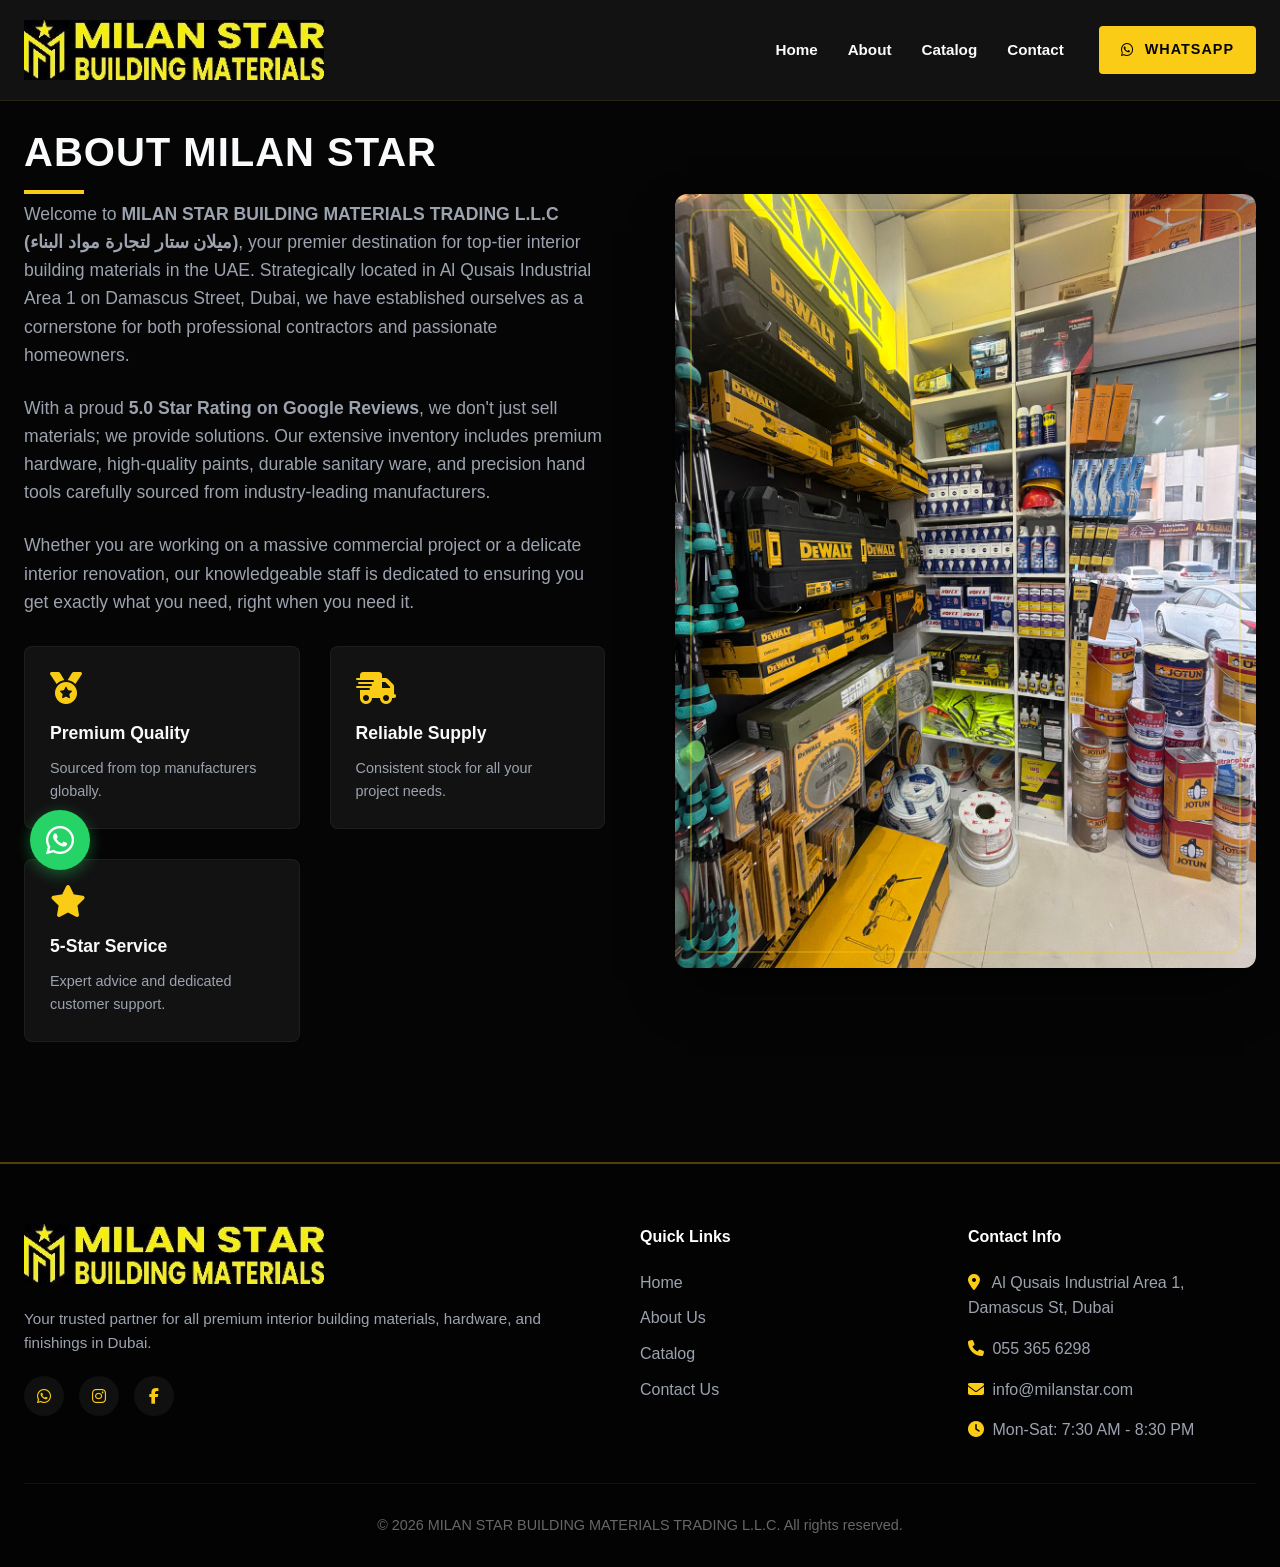
==== about.html @ 43fb3b3d "Initial commit" ====
<!DOCTYPE html>
<html lang="en" class="scroll-smooth">
<head>
    <meta charset="UTF-8">
    <meta name="viewport" content="width=device-width, initial-scale=1.0">
    <!-- Security & Social Tags -->
    <meta http-equiv="Content-Security-Policy" content="default-src 'self'; frame-src https://www.google.com; img-src 'self' data: https://upload.wikimedia.org https://lh3.googleusercontent.com https://images.unsplash.com; style-src 'self' 'unsafe-inline' https://fonts.googleapis.com https://cdnjs.cloudflare.com https://unpkg.com; font-src 'self' https://fonts.gstatic.com https://cdnjs.cloudflare.com; script-src 'self' 'unsafe-inline' https://unpkg.com;">
    <meta property="og:title" content="MILAN STAR BUILDING MATERIALS TRADING L.L.C">
    <meta property="og:description" content="Premium interior building materials, hardware, and finishings in Al Qusais Dubai. 5.0-star rating.">
    <meta property="og:image" content="https://www.milanstarbuilding.com/logo.png">
    <meta property="og:url" content="https://www.milanstarbuilding.com/">
    <meta property="og:type" content="website">

    <!-- SEO Meta Tags -->
    <title>About Us | MILAN STAR BUILDING MATERIALS TRADING L.L.C Dubai</title>
    <meta name="description" content="Learn about Milan Star Building Materials Trading L.L.C in Al Qusais, Dubai. Premier supplier of hardware, sanitary ware, paints, and tools with 5.0 Google rating.">
    <meta name="keywords"
        content="interior building materials, hardware, finishings, Al Qusais Dubai, MILAN STAR, ميلان ستار لتجارة مواد البناء">

    <!-- Google Fonts -->
    <link rel="preconnect" href="https://fonts.googleapis.com">
    <link rel="preconnect" href="https://fonts.gstatic.com" crossorigin>
    <link
        href="https://fonts.googleapis.com/css2?family=Inter:wght@300;400;500;600&family=Montserrat:wght@500;600;700;800;900&display=swap"
        rel="stylesheet">

    <!-- FontAwesome -->
    <link rel="stylesheet" href="https://cdnjs.cloudflare.com/ajax/libs/font-awesome/6.4.0/css/all.min.css">

    <!-- AOS Animation CSS -->
    <link href="https://unpkg.com/aos@2.3.1/dist/aos.css" rel="stylesheet">

    <!-- Schema.org LocalBusiness JSON-LD -->
    <script type="application/ld+json">
    {
      "@context": "https://schema.org",
      "@type": "LocalBusiness",
      "name": "MILAN STAR BUILDING MATERIALS TRADING L.L.C",
      "alternateName": "ميلان ستار لتجارة مواد البناء",
      "image": "https://images.unsplash.com/photo-1503387762-592deb58ef4e?auto=format&fit=crop&q=80&w=1920",
      "description": "Premium interior building materials, hardware, and finishings in Al Qusais Dubai.",
      "address": {
        "@type": "PostalAddress",
        "streetAddress": "Damascus Street, Al Qusais Industrial Area 1",
        "addressLocality": "Dubai",
        "addressCountry": "AE"
      },
      "telephone": "045727391",
      "aggregateRating": {
        "@type": "AggregateRating",
        "ratingValue": "5.0",
        "bestRating": "5",
        "worstRating": "1",
        "reviewCount": "150"
      },
      "openingHoursSpecification": [
        {
          "@type": "OpeningHoursSpecification",
          "dayOfWeek": ["Monday", "Tuesday", "Wednesday", "Thursday", "Saturday"],
          "opens": "07:30",
          "closes": "20:30"
        },
        {
          "@type": "OpeningHoursSpecification",
          "dayOfWeek": "Friday",
          "opens": "07:30",
          "closes": "20:30"
        }
      ]
    }
    </script>

    <link rel="stylesheet" href="style.css">
</head>
<body>

    <!-- Preloader -->
    <div id="preloader">
        <div class="loader"></div>
    </div>

    <header id="header">
        <div class="container nav-container">
            <a href="index.html" class="logo">
                <img src="logo.png" loading="eager" width="220" height="70" style="object-fit: contain;" alt="MILAN STAR BUILDING MATERIALS TRADING L.L.C" class="site-logo" onerror="this.onerror=null; this.outerHTML='<div class=\'logo-en\'>MILAN STAR <span>BUILDING MATERIALS TRADING L.L.C</span></div><div class=\'logo-ar\'>ميلان ستار لتجارة مواد البناء ش.ذ.م.م</div>';">
            </a>

            <button class="mobile-toggle" aria-label="Toggle Navigation">
                <i class="fa-solid fa-bars"></i>
            </button>

            <div class="nav-menu">
                <ul class="nav-links">
                    <li><a href="index.html">Home</a></li>
                    <li><a href="about.html">About</a></li>
                    <li><a href="catalog.html">Catalog</a></li>
                    <li><a href="contact.html">Contact</a></li>
                </ul>
                <a href="https://wa.me/971553656298" class="btn btn-primary nav-cta" target="_blank" rel="noopener noreferrer">
                    <i class="fa-brands fa-whatsapp"></i> WhatsApp
                </a>
            </div>
        </div>
    </header>
    <main>
        <section id="about">
            <div class="container">
                <div class="about-grid">
                    <div class="about-text" data-aos="fade-right" data-aos-duration="1000">
                        <h2 class="section-title">About <span>Milan Star</span></h2>
                        <p>Welcome to <strong>MILAN STAR BUILDING MATERIALS TRADING L.L.C (ميلان ستار لتجارة مواد البناء)</strong>, your premier destination for top-tier interior building materials in the UAE. Strategically located in Al Qusais Industrial Area 1 on Damascus Street, Dubai, we have established ourselves as a cornerstone for both professional contractors and passionate homeowners.</p>
                        <p>With a proud <strong>5.0 Star Rating on Google Reviews</strong>, we don't just sell materials; we provide solutions. Our extensive inventory includes premium hardware, high-quality paints, durable sanitary ware, and precision hand tools carefully sourced from industry-leading manufacturers.</p>
                        <p>Whether you are working on a massive commercial project or a delicate interior renovation, our knowledgeable staff is dedicated to ensuring you get exactly what you need, right when you need it.</p>

                        <div class="features-grid" style="margin-top: 30px;">
                            <div class="feature-card" data-aos="fade-up" data-aos-delay="100">
                                <i class="fa-solid fa-medal feature-icon"></i>
                                <h4>Premium Quality</h4>
                                <p>Sourced from top manufacturers globally.</p>
                            </div>
                            <div class="feature-card" data-aos="fade-up" data-aos-delay="200">
                                <i class="fa-solid fa-truck-fast feature-icon"></i>
                                <h4>Reliable Supply</h4>
                                <p>Consistent stock for all your project needs.</p>
                            </div>
                            <div class="feature-card" data-aos="fade-up" data-aos-delay="300">
                                <i class="fa-solid fa-star feature-icon"></i>
                                <h4>5-Star Service</h4>
                                <p>Expert advice and dedicated customer support.</p>
                            </div>
                        </div>
                    </div>
                    <div class="about-image" data-aos="fade-left" data-aos-duration="1000">
                        <div class="about-image-wrapper">
                            <!-- Real Store Photo from Google Maps -->
                            <img src="images/catalog/store_1.jpg"
                                alt="Milan Star Building Materials Storefront">
                        </div>
                    </div>
                </div>
            </div>
        </section>
    </main>
    <!-- Footer -->
    <footer>
        <div class="container">
            <div class="footer-top">
                <div class="footer-brand">
                    <a href="index.html">
                        <img src="logo.png" loading="eager" width="220" height="70" style="object-fit: contain;" alt="MILAN STAR BUILDING MATERIALS TRADING L.L.C" class="site-logo footer-site-logo" onerror="this.onerror=null; this.outerHTML='<div class=\'footer-logo\'>MILAN STAR <span>BUILDING MATERIALS TRADING L.L.C</span></div>';">
                    </a>
                    <p style="margin-top: 15px; color: var(--text-muted); font-size: 0.95rem;">Your trusted partner for all premium interior building materials, hardware, and finishings in Dubai.</p>
                    <div class="social-links" style="display: flex; gap: 15px; margin-top: 20px;">
                        <a href="#" style="width: 40px; height: 40px; border-radius: 50%; background: rgba(255,255,255,0.05); display: flex; align-items: center; justify-content: center; color: var(--primary); transition: all 0.3s;"><i class="fa-brands fa-whatsapp"></i></a>
                        <a href="#" style="width: 40px; height: 40px; border-radius: 50%; background: rgba(255,255,255,0.05); display: flex; align-items: center; justify-content: center; color: var(--primary); transition: all 0.3s;"><i class="fa-brands fa-instagram"></i></a>
                        <a href="#" style="width: 40px; height: 40px; border-radius: 50%; background: rgba(255,255,255,0.05); display: flex; align-items: center; justify-content: center; color: var(--primary); transition: all 0.3s;"><i class="fa-brands fa-facebook-f"></i></a>
                    </div>
                </div>
                <div class="footer-links-col">
                    <h4 style="margin-bottom: 20px; color: white;">Quick Links</h4>
                    <div style="display: flex; flex-direction: column; gap: 10px;">
                        <a href="index.html" style="color: var(--text-muted); transition: color 0.3s;">Home</a>
                        <a href="about.html" style="color: var(--text-muted); transition: color 0.3s;">About Us</a>
                        <a href="catalog.html" style="color: var(--text-muted); transition: color 0.3s;">Catalog</a>
                        <a href="contact.html" style="color: var(--text-muted); transition: color 0.3s;">Contact Us</a>
                    </div>
                </div>
                <div class="footer-contact">
                    <h4 style="margin-bottom: 20px; color: white;">Contact Info</h4>
                    <div style="display: flex; flex-direction: column; gap: 15px; color: var(--text-muted);">
                        <p><i class="fa-solid fa-location-dot" style="color: var(--primary); width: 20px;"></i> Al Qusais Industrial Area 1, Damascus St, Dubai</p>
                        <p><i class="fa-solid fa-phone" style="color: var(--primary); width: 20px;"></i> <a href="tel:0553656298">055 365 6298</a></p>
                        <p><i class="fa-solid fa-envelope" style="color: var(--primary); width: 20px;"></i> <a href="mailto:info@milanstar.com">info@milanstar.com</a></p>
                        <p><i class="fa-solid fa-clock" style="color: var(--primary); width: 20px;"></i> Mon-Sat: 7:30 AM - 8:30 PM</p>
                    </div>
                </div>
            </div>
            <div class="footer-bottom">
                &copy; <span id="year"></span> MILAN STAR BUILDING MATERIALS TRADING L.L.C. All rights reserved.
            </div>
        </div>
    </footer>

    <!-- AOS JS -->
    <script src="https://unpkg.com/aos@2.3.1/dist/aos.js"></script>
    <!-- Main JS -->
    <script src="main.js"></script>

    <!-- Floating WhatsApp -->
    <div class="whatsapp-container">
        <div class="wa-tooltip">Chat with us online!</div>
        <a href="https://wa.me/971553656298" class="floating-whatsapp pulse" aria-label="Chat on WhatsApp" target="_blank" rel="noopener noreferrer">
            <i class="fa-brands fa-whatsapp"></i>
        </a>
    </div>

    <!-- Scroll to Top Button -->
    <a href="#" id="scroll-top" class="scroll-top-btn" aria-label="Scroll to top">
        <i class="fa-solid fa-arrow-up"></i>
    </a>

</body>
</html>
---- style.css ----
/* CSS Variables */
:root {
    --primary: #facc15;
    /* Striking Yellow */
    --primary-glow: rgba(250, 204, 21, 0.5);
    --bg-dark: #050505;
    /* Deep Black */
    --bg-card: #121212;
    /* Slightly Lighter Black */
    --text-main: #f9fafb;
    /* Off-White */
    --text-muted: #9ca3af;
    /* Gray */
    --font-heading: 'Montserrat', sans-serif;
    --font-body: 'Inter', sans-serif;
}

/* Reset & Base Styles */
* {
    margin: 0;
    padding: 0;
    box-sizing: border-box;
}

html {
    scroll-behavior: smooth;
}

body {
    background-color: var(--bg-dark);
    color: var(--text-main);
    font-family: var(--font-body);
    line-height: 1.6;
    overflow-x: hidden;
}

h1,
h2,
h3,
h4,
h5,
h6 {
    font-family: var(--font-heading);
    font-weight: 700;
}

a {
    text-decoration: none;
    color: inherit;
}

ul {
    list-style: none;
}

.container {
    max-width: 1280px;
    margin: 0 auto;
    padding: 0 24px;
}

.text-primary {
    color: var(--primary);
}

/* Typography */
.section-title {
    font-size: 2.5rem;
    margin-bottom: 1rem;
    text-transform: uppercase;
    letter-spacing: 1px;
    position: relative;
    display: inline-block;
}

.section-title::after {
    content: '';
    position: absolute;
    left: 0;
    bottom: -10px;
    width: 60px;
    height: 4px;
    background-color: var(--primary);
}

.section-title.text-center {
    display: block;
    text-align: center;
}

.section-title.text-center::after {
    left: 50%;
    transform: translateX(-50%);
}

.section-subtitle {
    color: var(--text-muted);
    font-size: 1.1rem;
    margin-bottom: 3rem;
    max-width: 700px;
}

.text-center .section-subtitle {
    margin-left: auto;
    margin-right: auto;
}

/* Buttons */
.btn {
    display: inline-flex;
    align-items: center;
    justify-content: center;
    gap: 10px;
    padding: 14px 32px;
    font-family: var(--font-heading);
    font-weight: 700;
    font-size: 1rem;
    border-radius: 4px;
    cursor: pointer;
    transition: all 0.3s ease;
    text-transform: uppercase;
    letter-spacing: 1px;
    position: relative;
    overflow: hidden;
    z-index: 1;
}

.btn-primary {
    background-color: var(--primary);
    color: var(--bg-dark);
    border: 2px solid var(--primary);
}

.btn-primary::before {
    content: '';
    position: absolute;
    top: 0;
    left: 0;
    width: 0%;
    height: 100%;
    background-color: var(--bg-dark);
    transition: width 0.3s ease;
    z-index: -1;
}

.btn-primary:hover::before {
    width: 100%;
}

.btn-primary:hover {
    color: var(--primary);
    box-shadow: 0 0 20px var(--primary-glow);
}

/* Header / Navbar */
header {
    position: fixed;
    top: 0;
    left: 0;
    width: 100%;
    background-color: rgba(5, 5, 5, 0.95);
    backdrop-filter: blur(15px);
    z-index: 1000;
    padding: 20px 0;
    border-bottom: 1px solid rgba(250, 204, 21, 0.1);
    transition: all 0.3s ease;
}

header.scrolled {
    padding: 15px 0;
    box-shadow: 0 4px 30px rgba(0, 0, 0, 0.5);
}

.nav-container {
    display: flex;
    justify-content: space-between;
    align-items: center;
}

.logo {
    font-family: var(--font-heading);
    font-size: 1.5rem;
    font-weight: 900;
    color: white;
    letter-spacing: 1.5px;
    display: flex;
    flex-direction: column;
    line-height: 1.1;
}

.logo-en span {
    color: var(--primary);
}

.logo-ar {
    font-size: 0.8rem;
    color: var(--text-muted);
    font-weight: 500;
    margin-top: 2px;
}

.nav-menu {
    display: flex;
    align-items: center;
    gap: 35px;
}

.nav-links {
    display: flex;
    gap: 30px;
}

.nav-links a {
    font-weight: 600;
    font-size: 0.95rem;
    color: var(--text-main);
    position: relative;
    padding: 5px 0;
    transition: color 0.3s ease;
}

.nav-links a:hover {
    color: var(--primary);
}

.nav-links a::after {
    content: '';
    position: absolute;
    bottom: 0;
    left: 0;
    width: 0;
    height: 2px;
    background-color: var(--primary);
    transition: width 0.3s ease;
}

.nav-links a:hover::after {
    width: 100%;
}

.nav-cta {
    padding: 10px 20px;
    font-size: 0.9rem;
}

.mobile-toggle {
    display: none;
    background: none;
    border: none;
    color: white;
    font-size: 1.8rem;
    cursor: pointer;
    transition: color 0.3s;
}

.mobile-toggle:hover {
    color: var(--primary);
}

/* Hero Section */
#hero {
    min-height: 100vh;
    display: flex;
    align-items: center;
    position: relative;
    padding-top: 80px;
    background-image:
        linear-gradient(to right, rgba(5, 5, 5, 0.95) 0%, rgba(5, 5, 5, 0.7) 50%, rgba(5, 5, 5, 0.4) 100%),
        url('https://images.unsplash.com/photo-1503387762-592deb58ef4e?auto=format&fit=crop&q=80&w=1920');
    background-size: cover;
    background-position: center;
    background-attachment: fixed;
}

.hero-overlay-accent {
    position: absolute;
    top: 0;
    left: 0;
    width: 100%;
    height: 100%;
    background: radial-gradient(circle at top right, rgba(250, 204, 21, 0.15), transparent 60%);
    z-index: 0;
}

.hero-content {
    position: relative;
    z-index: 1;
    max-width: 1100px;
    margin: 0 auto;
    text-align: center;
    display: flex;
    flex-direction: column;
    align-items: center;
}

.rating-badge {
    display: inline-flex;
    align-items: center;
    gap: 12px;
    background: rgba(20, 20, 20, 0.6);
    backdrop-filter: blur(8px);
    padding: 8px 20px;
    border-radius: 50px;
    border: 1px solid rgba(250, 204, 21, 0.4);
    margin-bottom: 25px;
    font-size: 0.95rem;
    font-weight: 600;
    box-shadow: 0 4px 15px rgba(0, 0, 0, 0.2);
    animation: float 4s ease-in-out infinite;
}

@keyframes float {
    0% {
        transform: translateY(0px);
    }

    50% {
        transform: translateY(-8px);
    }

    100% {
        transform: translateY(0px);
    }
}

.rating-badge .stars {
    color: var(--primary);
    display: flex;
    gap: 3px;
}

.hero-content h1 {
    font-size: 4.5rem;
    line-height: 1.1;
    margin-bottom: 25px;
    letter-spacing: -1px;
    text-transform: uppercase;
}

.hero-content p {
    font-size: 1.25rem;
    color: var(--text-muted);
    margin: 0 auto 40px auto;
    max-width: 900px;
    font-weight: 400;
}

.hero-buttons {
    display: flex;
    gap: 20px;
}

/* About Section */
#about {
    padding: 120px 0;
    background-color: var(--bg-dark);
    position: relative;
}

.about-grid {
    display: grid;
    grid-template-columns: 1fr 1fr;
    gap: 70px;
    align-items: center;
}

.about-text p {
    color: var(--text-muted);
    font-size: 1.1rem;
    margin-bottom: 25px;
}

.features-grid {
    display: grid;
    grid-template-columns: 1fr 1fr;
    gap: 30px;
    margin-top: 40px;
}

.feature-card {
    background-color: var(--bg-card);
    padding: 25px;
    border-radius: 8px;
    border: 1px solid rgba(255, 255, 255, 0.05);
    transition: all 0.3s ease;
}

.feature-card:hover {
    border-color: rgba(250, 204, 21, 0.3);
    transform: translateY(-5px);
    background-color: rgba(255, 255, 255, 0.02);
}

.feature-icon {
    font-size: 2rem;
    color: var(--primary);
    margin-bottom: 15px;
}

.feature-card h4 {
    font-size: 1.1rem;
    margin-bottom: 10px;
}

.feature-card p {
    font-size: 0.9rem;
    margin-bottom: 0;
}

.about-image-wrapper {
    position: relative;
    border-radius: 12px;
    overflow: hidden;
    box-shadow: 0 25px 50px -12px rgba(0, 0, 0, 0.7);
}

.about-image-wrapper img {
    width: 100%;
    height: auto;
    display: block;
    transition: transform 0.7s ease;
}

.about-image-wrapper:hover img {
    transform: scale(1.05);
}

.about-image-wrapper::after {
    content: '';
    position: absolute;
    inset: 0;
    border: 2px solid rgba(250, 204, 21, 0.3);
    border-radius: 12px;
    pointer-events: none;
    margin: 15px;
}

/* Catalog Section */
#catalog {
    padding: 120px 0;
    background-color: #0a0a0a;
    border-top: 1px solid rgba(255, 255, 255, 0.03);
}

.catalog-grid {
    display: grid;
    grid-template-columns: repeat(auto-fit, minmax(280px, 1fr));
    gap: 30px;
}

.product-card {
    background-color: var(--bg-card);
    border-radius: 10px;
    overflow: hidden;
    border: 1px solid rgba(255, 255, 255, 0.05);
    transition: all 0.4s cubic-bezier(0.175, 0.885, 0.32, 1.275);
    cursor: pointer;
    position: relative;
}

.product-card:hover {
    transform: scale(1.03) translateY(-10px);
    box-shadow: 0 20px 40px rgba(0, 0, 0, 0.8), 0 0 20px var(--primary-glow);
    border-color: var(--primary);
    z-index: 2;
}

.card-img {
    width: 100%;
    height: 260px;
    position: relative;
    overflow: hidden;
}

.card-img img {
    width: 100%;
    height: 100%;
    object-fit: cover;
    transition: transform 0.6s ease;
}

.product-card:hover .card-img img {
    transform: scale(1.15);
}

.card-overlay {
    position: absolute;
    inset: 0;
    background: linear-gradient(to top, rgba(18, 18, 18, 1) 0%, rgba(18, 18, 18, 0.2) 100%);
    opacity: 0.8;
    transition: opacity 0.3s;
}

.product-card:hover .card-overlay {
    opacity: 0.4;
}

.card-content {
    padding: 25px;
    position: relative;
    background: var(--bg-card);
}

.card-content::before {
    content: '';
    position: absolute;
    top: 0;
    left: 25px;
    width: 40px;
    height: 3px;
    background-color: var(--primary);
    transition: width 0.3s ease;
}

.product-card:hover .card-content::before {
    width: 100px;
}

.card-content h3 {
    font-size: 1.4rem;
    margin-bottom: 10px;
    color: white;
    padding-top: 10px;
}

.card-content p {
    color: var(--text-muted);
    font-size: 0.95rem;
}

/* Contact Section */
#contact {
    padding: 120px 0;
    background-color: var(--bg-dark);
    border-top: 1px solid rgba(255, 255, 255, 0.03);
}

.contact-container {
    display: grid;
    grid-template-columns: 1fr 1.2fr;
    gap: 60px;
    background-color: var(--bg-card);
    border-radius: 12px;
    overflow: hidden;
    border: 1px solid rgba(255, 255, 255, 0.05);
    box-shadow: 0 20px 50px rgba(0, 0, 0, 0.5);
}

.contact-info-panel {
    padding: 50px;
}

.contact-item {
    display: flex;
    align-items: flex-start;
    gap: 20px;
    margin-bottom: 35px;
}

.icon-box {
    width: 50px;
    height: 50px;
    background-color: rgba(250, 204, 21, 0.1);
    color: var(--primary);
    border-radius: 10px;
    display: flex;
    align-items: center;
    justify-content: center;
    font-size: 1.3rem;
    flex-shrink: 0;
    transition: all 0.3s ease;
}

.contact-item:hover .icon-box {
    background-color: var(--primary);
    color: var(--bg-dark);
}

.info-text h4 {
    font-size: 1.2rem;
    color: white;
    margin-bottom: 5px;
}

.info-text p,
.info-text a {
    color: var(--text-muted);
    font-size: 1rem;
    transition: color 0.3s;
}

.info-text a:hover {
    color: var(--primary);
}

.hours-box {
    margin-top: 40px;
    padding-top: 30px;
    border-top: 1px solid rgba(255, 255, 255, 0.1);
}

.hours-box h4 {
    font-size: 1.2rem;
    margin-bottom: 20px;
    color: white;
    display: flex;
    align-items: center;
    gap: 10px;
}

.hours-box h4 i {
    color: var(--primary);
}

.hour-row {
    display: flex;
    justify-content: space-between;
    margin-bottom: 12px;
    color: var(--text-muted);
    font-size: 0.95rem;
}

.hour-row.closed {
    color: #ef4444;
    /* Red for closed */
    font-weight: 500;
}

.map-panel {
    position: relative;
    min-height: 400px;
}

.map-panel iframe {
    position: absolute;
    top: 0;
    left: 0;
    width: 100%;
    height: 100%;
    border: 0;
    filter: grayscale(80%) contrast(1.2) opacity(0.8);
    transition: filter 0.3s ease;
}

.map-panel iframe:hover {
    filter: grayscale(20%) contrast(1) opacity(1);
}

/* Footer */
footer {
    background-color: #030303;
    padding: 60px 0 30px;
    border-top: 2px solid rgba(250, 204, 21, 0.3);
}

.footer-flex {
    display: flex;
    justify-content: space-between;
    align-items: center;
    margin-bottom: 40px;
    flex-wrap: wrap;
    gap: 30px;
}

.footer-logo {
    font-family: var(--font-heading);
    font-size: 1.5rem;
    font-weight: 900;
}

.footer-logo span {
    color: var(--primary);
}

.footer-links {
    display: flex;
    gap: 25px;
}

.footer-links a {
    color: var(--text-muted);
    font-weight: 500;
    transition: color 0.3s;
}

.footer-links a:hover {
    color: var(--primary);
}

.footer-bottom {
    text-align: center;
    padding-top: 30px;
    border-top: 1px solid rgba(255, 255, 255, 0.05);
    color: rgba(255, 255, 255, 0.4);
    font-size: 0.9rem;
}

/* Responsive Design */
@media (max-width: 1024px) {
    .hero-content h1 {
        font-size: 3.5rem;
    }

    .contact-container {
        grid-template-columns: 1fr;
    }

    .map-panel {
        min-height: 400px;
    }
}

@media (max-width: 768px) {
    .nav-menu {
        position: fixed;
        top: 80px;
        left: 0;
        width: 100%;
        background-color: rgba(10, 10, 10, 0.98);
        backdrop-filter: blur(20px);
        flex-direction: column;
        padding: 30px 20px;
        gap: 25px;
        border-bottom: 1px solid rgba(250, 204, 21, 0.2);
        transform: translateY(-150%);
        opacity: 0;
        transition: all 0.4s cubic-bezier(0.68, -0.55, 0.265, 1.55);
        z-index: 999;
    }

    .nav-menu.active {
        transform: translateY(0);
        opacity: 1;
        box-shadow: 0 20px 40px rgba(0, 0, 0, 0.8);
    }

    .nav-links {
        flex-direction: column;
        align-items: center;
        gap: 20px;
        width: 100%;
    }

    .nav-cta {
        width: 100%;
        max-width: 300px;
        text-align: center;
    }

    .mobile-toggle {
        display: block;
    }

    .hero-content h1 {
        font-size: 2.8rem;
    }

    .about-grid {
        grid-template-columns: 1fr;
        gap: 50px;
    }

    .features-grid {
        grid-template-columns: 1fr;
    }

    .footer-flex {
        flex-direction: column;
        text-align: center;
    }
}

/* New Footer Grid and Styles */
.footer-top {
    display: grid;
    grid-template-columns: 2fr 1fr 1fr;
    gap: 40px;
    margin-bottom: 40px;
}

@media (max-width: 768px) {
    .footer-top {
        grid-template-columns: 1fr;
    }
}

.site-logo {
    max-height: 60px;
    width: auto;
}

.social-links a:hover {
    background: var(--primary) !important;
    color: var(--bg-dark) !important;
    transform: translateY(-3px);
}

.footer-links-col a:hover {
    color: var(--primary) !important;
}

.footer-contact a:hover {
    color: var(--primary) !important;
}

/* =========================================
   WORLD-CLASS PREMIUM FEATURES
   ========================================= */

/* 1. Custom Scrollbar */
::-webkit-scrollbar {
    width: 10px;
}

::-webkit-scrollbar-track {
    background: var(--bg-dark);
}

::-webkit-scrollbar-thumb {
    background: var(--primary);
    border-radius: 5px;
}

::-webkit-scrollbar-thumb:hover {
    background: #e6b800;
}

/* 2. Preloader */
#preloader {
    position: fixed;
    top: 0;
    left: 0;
    width: 100%;
    height: 100%;
    background-color: var(--bg-dark);
    z-index: 9999;
    display: flex;
    justify-content: center;
    align-items: center;
    transition: opacity 0.5s ease, visibility 0.5s ease;
}

.loader {
    border: 4px solid rgba(255, 255, 255, 0.1);
    border-top: 4px solid var(--primary);
    border-radius: 50%;
    width: 50px;
    height: 50px;
    animation: spin 1s linear infinite;
}

@keyframes spin {
    0% {
        transform: rotate(0deg);
    }

    100% {
        transform: rotate(360deg);
    }
}

/* 3. Glassmorphism Header */
header {
    position: fixed;
    width: 100%;
    top: 0;
    z-index: 1000;
    background: rgba(18, 18, 18, 1);
    transition: all 0.4s cubic-bezier(0.4, 0, 0.2, 1);
}

header.scrolled {
    background: rgba(18, 18, 18, 0.7);
    backdrop-filter: blur(12px);
    -webkit-backdrop-filter: blur(12px);
    box-shadow: 0 4px 30px rgba(0, 0, 0, 0.5);
    padding: 10px 0;
    border-bottom: 1px solid rgba(255, 255, 255, 0.05);
}

/* 4. Floating WhatsApp Widget */
.floating-whatsapp {
    position: fixed;
    bottom: 30px;
    left: 30px;
    background-color: #25D366;
    color: white;
    width: 60px;
    height: 60px;
    border-radius: 50%;
    display: flex;
    justify-content: center;
    align-items: center;
    font-size: 32px;
    box-shadow: 0 4px 15px rgba(37, 211, 102, 0.4);
    z-index: 998;
    transition: all 0.3s ease;
    animation: pulse-whatsapp 2s infinite;
}

.floating-whatsapp:hover {
    transform: scale(1.1) translateY(-5px);
    color: white;
}

@keyframes pulse-whatsapp {
    0% {
        box-shadow: 0 0 0 0 rgba(37, 211, 102, 0.7);
    }

    70% {
        box-shadow: 0 0 0 15px rgba(37, 211, 102, 0);
    }

    100% {
        box-shadow: 0 0 0 0 rgba(37, 211, 102, 0);
    }
}

/* 5. Scroll-to-Top Button */
.scroll-top-btn {
    position: fixed;
    bottom: 30px;
    right: 30px;
    background-color: var(--primary);
    color: var(--bg-dark);
    width: 50px;
    height: 50px;
    border-radius: 50%;
    display: flex;
    justify-content: center;
    align-items: center;
    font-size: 20px;
    box-shadow: 0 4px 15px rgba(250, 204, 21, 0.3);
    z-index: 998;
    opacity: 0;
    visibility: hidden;
    transform: translateY(20px);
    transition: all 0.3s cubic-bezier(0.4, 0, 0.2, 1);
    cursor: pointer;
}

.scroll-top-btn.visible {
    opacity: 1;
    visibility: visible;
    transform: translateY(0);
}

.scroll-top-btn:hover {
    background-color: #fff;
    transform: translateY(-5px);
}

/* 6. Trusted Brands Marquee */
.trusted-brands {
    padding: 60px 0;
    background: var(--bg-light);
    border-top: 1px solid rgba(255, 255, 255, 0.05);
    border-bottom: 1px solid rgba(255, 255, 255, 0.05);
    overflow: hidden;
}

.marquee-container {
    width: 100%;
    overflow: hidden;
    white-space: nowrap;
    position: relative;
    display: flex;
}

.marquee-container::before,
.marquee-container::after {
    content: '';
    position: absolute;
    top: 0;
    width: 150px;
    height: 100%;
    z-index: 2;
}

.marquee-container::before {
    left: 0;
    background: linear-gradient(to right, var(--bg-light) 0%, transparent 100%);
}

.marquee-container::after {
    right: 0;
    background: linear-gradient(to left, var(--bg-light) 0%, transparent 100%);
}

.marquee-content {
    display: flex;
    gap: 60px;
    padding-left: 60px;
    animation: scroll-marquee 30s linear infinite;
    align-items: center;
}

.marquee-content:hover {
    animation-play-state: paused;
}

.marquee-content img {
    height: 40px;
    opacity: 0.5;
    filter: grayscale(100%);
    transition: all 0.3s ease;
}

.marquee-content img:hover {
    opacity: 1;
    filter: grayscale(0%);
}

@keyframes scroll-marquee {
    0% {
        transform: translateX(0);
    }

    100% {
        transform: translateX(-50%);
    }
}

/* Ensure smooth transitions globally */
a,
button {
    transition: all 0.3s ease;
}


/* Reviews Section */
.review-card:hover {
    transform: translateY(-10px);
    box-shadow: 0 10px 30px rgba(0, 0, 0, 0.5);
}

/* Reviews Marquee */
.reviews-marquee-container {
    width: 100%;
    overflow: hidden;
    position: relative;
    display: flex;
    padding: 20px 0;
}

.reviews-marquee-container::before,
.reviews-marquee-container::after {
    content: '';
    position: absolute;
    top: 0;
    width: 200px;
    height: 100%;
    z-index: 2;
}

.reviews-marquee-container::before {
    left: 0;
    background: linear-gradient(to right, var(--bg-dark) 0%, transparent 100%);
}

.reviews-marquee-container::after {
    right: 0;
    background: linear-gradient(to left, var(--bg-dark) 0%, transparent 100%);
}

.reviews-marquee-content {
    display: flex;
    gap: 30px;
    padding-left: 30px;
    animation: scroll-marquee-reviews 40s linear infinite;
}

.reviews-marquee-content:hover {
    animation-play-state: paused;
}

.reviews-marquee-content .review-card {
    flex: 0 0 400px;
    /* fixed width for cards in marquee */
    white-space: normal;
}

@keyframes scroll-marquee-reviews {
    0% {
        transform: translateX(0);
    }

    100% {
        transform: translateX(-50%);
    }
}


/* 7. Catalog Gallery (Masonry style grid) & Lightbox */
.gallery-grid {
    display: grid;
    grid-template-columns: repeat(auto-fill, minmax(250px, 1fr));
    gap: 15px;
    padding: 20px 0;
}

.gallery-item {
    position: relative;
    border-radius: 10px;
    overflow: hidden;
    cursor: pointer;
    box-shadow: 0 5px 15px rgba(0, 0, 0, 0.3);
}

.gallery-img {
    width: 100%;
    height: 100%;
    object-fit: cover;
    display: block;
    transition: transform 0.5s ease;
}

.gallery-overlay {
    position: absolute;
    top: 0;
    left: 0;
    width: 100%;
    height: 100%;
    background: rgba(var(--primary-rgb, 245, 194, 27), 0.8);
    display: flex;
    align-items: center;
    justify-content: center;
    opacity: 0;
    transition: opacity 0.3s ease;
}

.gallery-overlay i {
    color: var(--bg-dark);
    font-size: 2rem;
    transform: scale(0.5);
    transition: transform 0.3s ease;
}

.gallery-item:hover .gallery-img {
    transform: scale(1.1);
}

.gallery-item:hover .gallery-overlay {
    opacity: 1;
}

.gallery-item:hover .gallery-overlay i {
    transform: scale(1);
}

/* Lightbox Modal */
.lightbox {
    display: none;
    position: fixed;
    z-index: 9999;
    padding-top: 50px;
    left: 0;
    top: 0;
    width: 100%;
    height: 100%;
    overflow: auto;
    background-color: rgba(0, 0, 0, 0.9);
    backdrop-filter: blur(5px);
}

.lightbox-content {
    margin: auto;
    display: block;
    max-width: 90%;
    max-height: 80vh;
    border-radius: 5px;
    box-shadow: 0 0 30px rgba(0, 0, 0, 0.8);
    animation: zoom 0.3s ease;
}

@keyframes zoom {
    from {
        transform: scale(0.8);
        opacity: 0;
    }

    to {
        transform: scale(1);
        opacity: 1;
    }
}

.lightbox-close {
    position: absolute;
    top: 30px;
    right: 40px;
    color: #f1f1f1;
    font-size: 40px;
    font-weight: bold;
    transition: 0.3s;
    cursor: pointer;
}

.lightbox-close:hover,
.lightbox-close:focus {
    color: var(--primary);
    text-decoration: none;
    cursor: pointer;
}

/* Quick Contact Badges */
.quick-contact-container {
    display: flex;
    gap: 15px;
    align-items: center;
}

.quick-contact-pill {
    display: flex;
    align-items: center;
    background: rgba(255, 255, 255, 0.05);
    backdrop-filter: blur(10px);
    -webkit-backdrop-filter: blur(10px);
    border: 1px solid rgba(245, 194, 27, 0.2);
    border-radius: 50px;
    padding: 8px 16px;
    text-decoration: none;
    transition: all 0.3s ease;
}

.quick-contact-pill:hover {
    transform: scale(1.05);
    border-color: var(--primary);
    box-shadow: 0 0 15px rgba(245, 194, 27, 0.3);
}

.quick-contact-icon {
    display: flex;
    align-items: center;
    justify-content: center;
    width: 30px;
    height: 30px;
    background: rgba(245, 194, 27, 0.1);
    color: var(--primary);
    border-radius: 50%;
    margin-right: 12px;
    font-size: 0.9rem;
}

.quick-contact-text {
    display: flex;
    flex-direction: column;
}

.quick-contact-label {
    font-size: 0.7rem;
    text-transform: uppercase;
    color: var(--primary);
    font-weight: 700;
    line-height: 1;
    letter-spacing: 1px;
    margin-bottom: 3px;
}

.quick-contact-number {
    font-size: 1rem;
    color: #ffffff;
    font-weight: 800;
    line-height: 1;
}


/* --- Hero Split Layout --- */
.hero-split {
    display: flex;
    flex-direction: column;
    gap: 50px;
    align-items: center;
    justify-content: space-between;
}

@media (min-width: 992px) {
    .hero-split {
        flex-direction: row;
        align-items: center;
    }

    .hero-split .hero-content {
    position: relative;
    z-index: 1;
    max-width: 1100px;
    margin: 0 auto;
    text-align: center;
    display: flex;
    flex-direction: column;
    align-items: center;
}

    .hero-split .hero-contact-badges {
        flex: 0 0 auto;
        display: flex;
        flex-direction: column;
        gap: 20px;
        align-items: flex-end;
    }
}

/* Override default hero-content centering on desktop */
@media (min-width: 992px) {

    .hero-split .hero-content h1,
    .hero-split .hero-content p,
    .hero-split .hero-content .hero-buttons,
    .hero-split .hero-content .rating-badge {
        margin-left: 0;
        margin-right: auto;
        justify-content: flex-start;
        text-align: left;
    }
}

/* --- Contact Badges --- */
.contact-badge {
    display: flex;
    align-items: center;
    background: rgba(0, 0, 0, 0.6);
    border: 1px solid rgba(255, 255, 255, 0.1);
    border-radius: 50px;
    padding: 12px 25px;
    gap: 15px;
    text-decoration: none;
    color: white;
    backdrop-filter: blur(10px);
    transition: all 0.3s cubic-bezier(0.4, 0, 0.2, 1);
    min-width: 250px;
}

.contact-badge:hover {
    transform: scale(1.05) translateX(-10px);
    border-color: var(--primary);
    box-shadow: 0 0 20px rgba(245, 194, 27, 0.3);
}

.contact-badge .badge-icon {
    display: flex;
    align-items: center;
    justify-content: center;
    width: 40px;
    height: 40px;
    background: rgba(255, 255, 255, 0.1);
    border-radius: 50%;
    color: var(--primary);
    font-size: 1.2rem;
    transition: background 0.3s;
}

.contact-badge:hover .badge-icon {
    background: var(--primary);
    color: var(--bg-dark);
}

.contact-badge .badge-info {
    display: flex;
    flex-direction: column;
    text-align: left;
}

.contact-badge .badge-label {
    font-size: 0.75rem;
    color: var(--text-muted);
    font-weight: 600;
    letter-spacing: 1px;
}

.contact-badge .badge-number {
    font-size: 1.1rem;
    font-weight: 700;
    color: white;
}



/* Marquee Image Styles */
.marquee-content img {
    height: 45px;
    width: auto;
    margin: 0 35px;
    filter: grayscale(100%) brightness(0.8);
    opacity: 0.7;
    transition: all 0.3s ease;
}

.marquee-content img:hover {
    filter: grayscale(0%) brightness(1);
    opacity: 1;
    transform: scale(1.08);
}

/* Custom Scrollbar */
::-webkit-scrollbar { width: 10px; }
::-webkit-scrollbar-track { background: var(--bg-dark); }
::-webkit-scrollbar-thumb { background: var(--primary); border-radius: 5px; }
::-webkit-scrollbar-thumb:hover { background: #d4a715; }

/* Text Selection */
::selection { background: var(--primary); color: var(--bg-dark); }

/* Hero Stats Banner */
.hero-stats-banner {
    position: absolute;
    bottom: -60px;
    left: 50%;
    transform: translateX(-50%);
    display: flex;
    justify-content: space-around;
    background: rgba(255, 255, 255, 0.03);
    backdrop-filter: blur(15px);
    -webkit-backdrop-filter: blur(15px);
    border: 1px solid rgba(255, 255, 255, 0.08);
    border-radius: 20px;
    padding: 30px 50px;
    width: 80%;
    max-width: 900px;
    box-shadow: 0 20px 40px rgba(0,0,0,0.5);
    z-index: 10;
}
.stat-item { text-align: center; color: white; }
.stat-num { font-size: 3rem; font-weight: 800; color: var(--primary); }
.stat-text { display: block; font-size: 0.85rem; text-transform: uppercase; letter-spacing: 2px; color: var(--text-muted); margin-top: 5px; font-weight: 600; }
@media(max-width: 768px) {
    .hero-stats-banner { flex-direction: column; gap: 30px; position: relative; bottom: 0; width: 90%; margin-top: 50px; }
}

/* Scroll Indicator */
.scroll-indicator {
    position: absolute;
    bottom: 50px;
    left: 50%;
    transform: translateX(-50%);
    z-index: 5;
    opacity: 0.5;
}
@media(max-width: 768px) { .scroll-indicator { display: none; } }
.mouse {
    width: 25px;
    height: 40px;
    border: 2px solid rgba(255,255,255,0.7);
    border-radius: 15px;
    position: relative;
}
.mouse::before {
    content: '';
    position: absolute;
    top: 8px;
    left: 50%;
    transform: translateX(-50%);
    width: 4px;
    height: 8px;
    background: var(--primary);
    border-radius: 2px;
    animation: scroll 2s infinite;
}
@keyframes scroll {
    0% { transform: translate(-50%, 0); opacity: 1; }
    100% { transform: translate(-50%, 15px); opacity: 0; }
}

/* WhatsApp Tooltip & Pulse */
.whatsapp-container {
    position: fixed;
    bottom: 30px;
    left: 30px;
    z-index: 999;
}
.wa-tooltip {
    position: absolute;
    left: 80px;
    top: 50%;
    transform: translateY(-50%);
    white-space: nowrap;
    background: rgba(255,255,255,0.1);
    backdrop-filter: blur(10px);
    padding: 8px 15px;
    border-radius: 20px;
    color: white;
    font-size: 0.9rem;
    font-weight: 500;
    border: 1px solid rgba(255,255,255,0.2);
    animation: fadeOutTooltip 5s forwards;
    animation-delay: 3s;
}
@keyframes fadeOutTooltip {
    0% { opacity: 1; transform: translateY(-50%) translateX(0); }
    100% { opacity: 0; transform: translateY(-50%) translateX(-10px); visibility: hidden; }
}
.floating-whatsapp {
    position: relative !important;
    bottom: 0 !important; left: 0 !important;
}
.pulse {
    animation: pulse-animation 2s infinite;
}
@keyframes pulse-animation {
    0% { box-shadow: 0 0 0 0 rgba(37, 211, 102, 0.7); }
    70% { box-shadow: 0 0 0 15px rgba(37, 211, 102, 0); }
    100% { box-shadow: 0 0 0 0 rgba(37, 211, 102, 0); }
}

/* Typing Effect */
.cursor {
    display: inline-block;
    background-color: var(--primary);
    margin-left: 0.1rem;
    width: 3px;
    animation: blink 1s infinite;
}
@keyframes blink {
    0% { background-color: transparent; }
    50% { background-color: var(--primary); }
    100% { background-color: transparent; }
}
.typed-text {
    color: var(--primary);
    font-weight: 700;
}
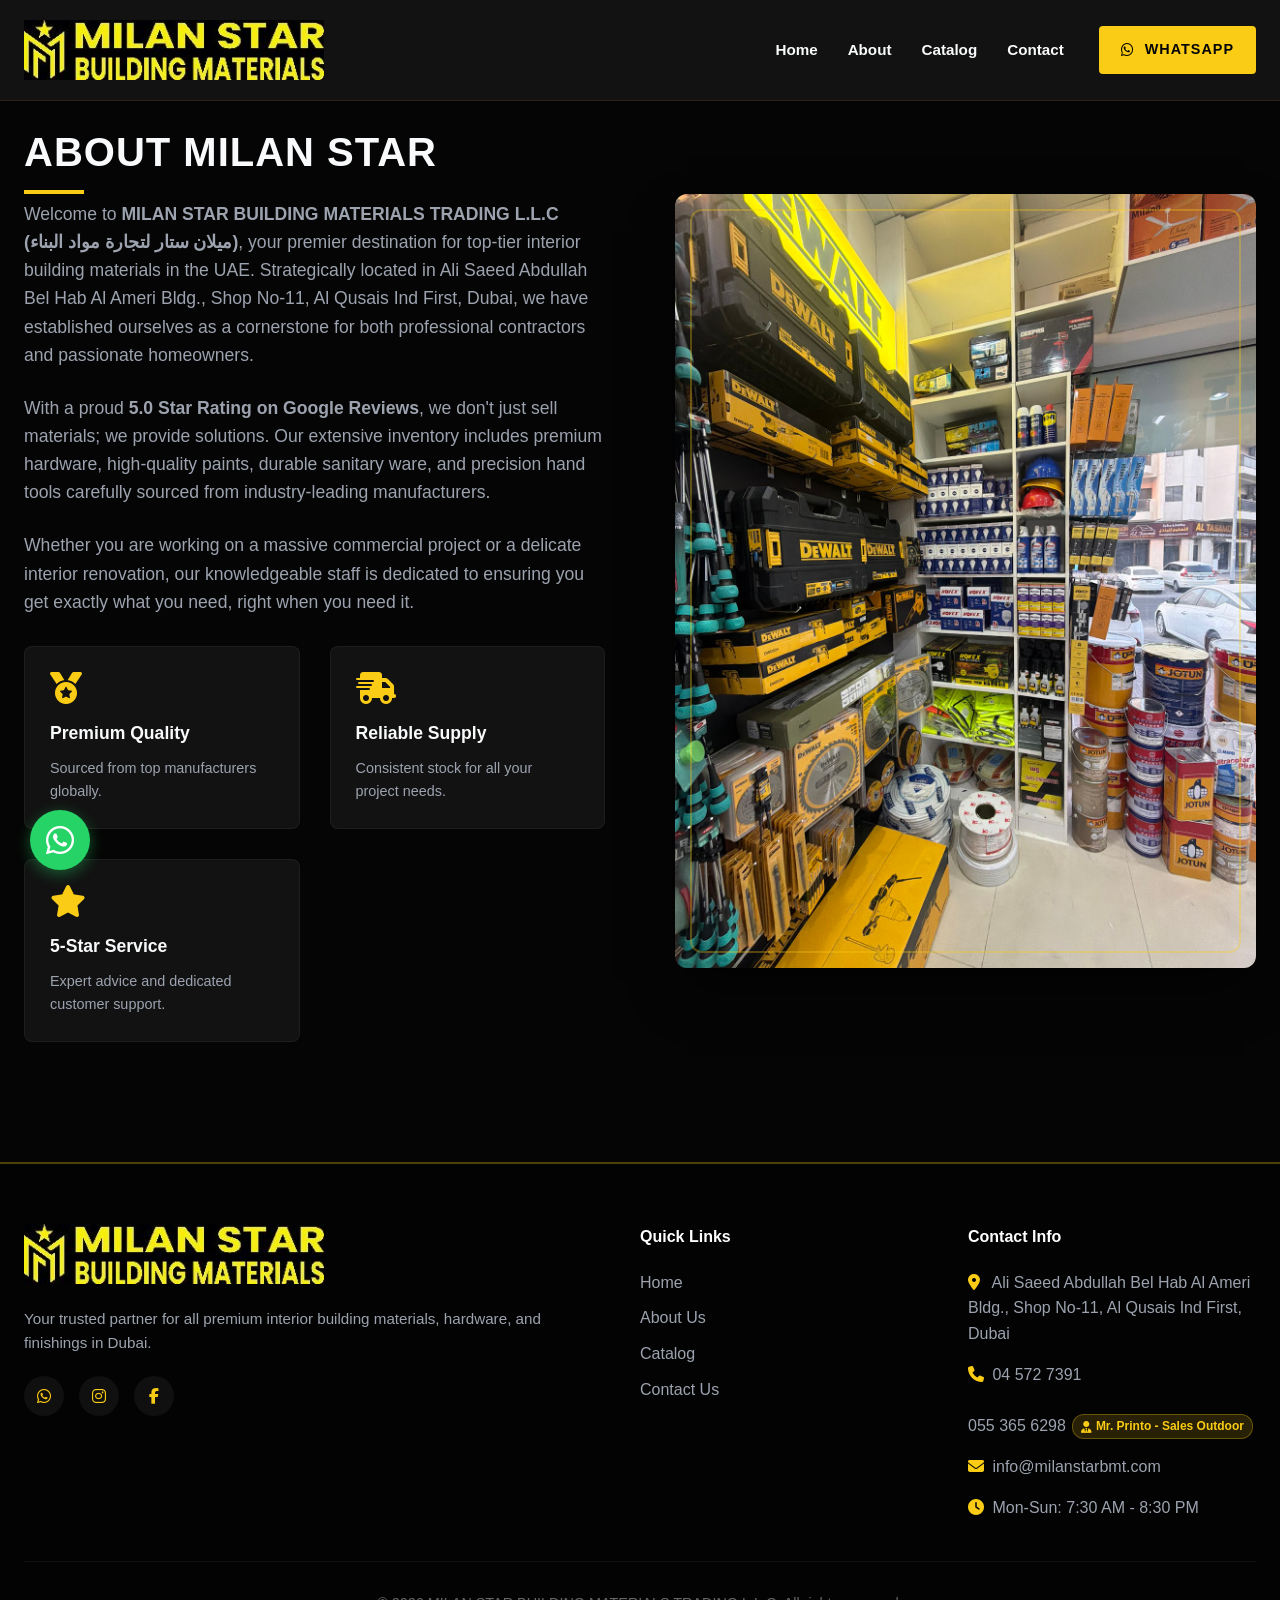
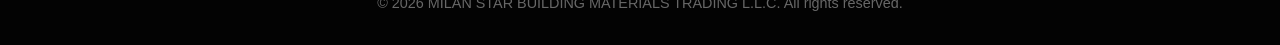
==== commit e16ad28f: "Production release: Milan Star website with SEO, Geo tags, and CNAME" ====
--- a/about.html
+++ b/about.html
@@ -7,8 +7,8 @@
     <meta http-equiv="Content-Security-Policy" content="default-src 'self'; frame-src https://www.google.com; img-src 'self' data: https://upload.wikimedia.org https://lh3.googleusercontent.com https://images.unsplash.com; style-src 'self' 'unsafe-inline' https://fonts.googleapis.com https://cdnjs.cloudflare.com https://unpkg.com; font-src 'self' https://fonts.gstatic.com https://cdnjs.cloudflare.com; script-src 'self' 'unsafe-inline' https://unpkg.com;">
     <meta property="og:title" content="MILAN STAR BUILDING MATERIALS TRADING L.L.C">
     <meta property="og:description" content="Premium interior building materials, hardware, and finishings in Al Qusais Dubai. 5.0-star rating.">
-    <meta property="og:image" content="https://www.milanstarbuilding.com/logo.png">
-    <meta property="og:url" content="https://www.milanstarbuilding.com/">
+    <meta property="og:image" content="https://milanstarbmt.com/logo.png">
+    <meta property="og:url" content="https://milanstarbmt.com/">
     <meta property="og:type" content="website">
 
     <!-- SEO Meta Tags -->
@@ -41,11 +41,15 @@
       "description": "Premium interior building materials, hardware, and finishings in Al Qusais Dubai.",
       "address": {
         "@type": "PostalAddress",
-        "streetAddress": "Damascus Street, Al Qusais Industrial Area 1",
+        "streetAddress": "Ali Saeed Abdullah Bel Hab Al Ameri Bldg., Shop No-11, Al Qusais Ind First",
         "addressLocality": "Dubai",
         "addressCountry": "AE"
       },
       "telephone": "045727391",
+      "url": "https://milanstarbmt.com",
+      "priceRange": "AED",
+      "geo": { "@type": "GeoCoordinates", "latitude": 25.282379, "longitude": 55.384794 },
+
       "aggregateRating": {
         "@type": "AggregateRating",
         "ratingValue": "5.0",
@@ -56,13 +60,7 @@
       "openingHoursSpecification": [
         {
           "@type": "OpeningHoursSpecification",
-          "dayOfWeek": ["Monday", "Tuesday", "Wednesday", "Thursday", "Saturday"],
-          "opens": "07:30",
-          "closes": "20:30"
-        },
-        {
-          "@type": "OpeningHoursSpecification",
-          "dayOfWeek": "Friday",
+          "dayOfWeek": ["Monday", "Tuesday", "Wednesday", "Thursday", "Friday", "Saturday", "Sunday"],
           "opens": "07:30",
           "closes": "20:30"
         }
@@ -71,6 +69,16 @@
     </script>
 
     <link rel="stylesheet" href="style.css">
+    <link rel="canonical" href="https://milanstarbmt.com/about.html">
+    <!-- Security Meta Tags -->
+    <meta http-equiv="X-Content-Type-Options" content="nosniff">
+    <meta http-equiv="X-Frame-Options" content="SAMEORIGIN">
+    <meta name="referrer" content="strict-origin-when-cross-origin">
+    <!-- UAE Geo-targeting Meta Tags -->
+    <meta name="geo.region" content="AE-DU">
+    <meta name="geo.placename" content="Dubai, Al Qusais">
+    <meta name="geo.position" content="25.282379;55.384794">
+    <meta name="ICBM" content="25.282379, 55.384794">
 </head>
 <body>
 
@@ -108,7 +116,7 @@
                 <div class="about-grid">
                     <div class="about-text" data-aos="fade-right" data-aos-duration="1000">
                         <h2 class="section-title">About <span>Milan Star</span></h2>
-                        <p>Welcome to <strong>MILAN STAR BUILDING MATERIALS TRADING L.L.C (ميلان ستار لتجارة مواد البناء)</strong>, your premier destination for top-tier interior building materials in the UAE. Strategically located in Al Qusais Industrial Area 1 on Damascus Street, Dubai, we have established ourselves as a cornerstone for both professional contractors and passionate homeowners.</p>
+                        <p>Welcome to <strong>MILAN STAR BUILDING MATERIALS TRADING L.L.C (ميلان ستار لتجارة مواد البناء)</strong>, your premier destination for top-tier interior building materials in the UAE. Strategically located in Ali Saeed Abdullah Bel Hab Al Ameri Bldg., Shop No-11, Al Qusais Ind First, Dubai, we have established ourselves as a cornerstone for both professional contractors and passionate homeowners.</p>
                         <p>With a proud <strong>5.0 Star Rating on Google Reviews</strong>, we don't just sell materials; we provide solutions. Our extensive inventory includes premium hardware, high-quality paints, durable sanitary ware, and precision hand tools carefully sourced from industry-leading manufacturers.</p>
                         <p>Whether you are working on a massive commercial project or a delicate interior renovation, our knowledgeable staff is dedicated to ensuring you get exactly what you need, right when you need it.</p>
 
@@ -168,10 +176,10 @@
                 <div class="footer-contact">
                     <h4 style="margin-bottom: 20px; color: white;">Contact Info</h4>
                     <div style="display: flex; flex-direction: column; gap: 15px; color: var(--text-muted);">
-                        <p><i class="fa-solid fa-location-dot" style="color: var(--primary); width: 20px;"></i> Al Qusais Industrial Area 1, Damascus St, Dubai</p>
-                        <p><i class="fa-solid fa-phone" style="color: var(--primary); width: 20px;"></i> <a href="tel:0553656298">055 365 6298</a></p>
-                        <p><i class="fa-solid fa-envelope" style="color: var(--primary); width: 20px;"></i> <a href="mailto:info@milanstar.com">info@milanstar.com</a></p>
-                        <p><i class="fa-solid fa-clock" style="color: var(--primary); width: 20px;"></i> Mon-Sat: 7:30 AM - 8:30 PM</p>
+                        <p><i class="fa-solid fa-location-dot" style="color: var(--primary); width: 20px;"></i> Ali Saeed Abdullah Bel Hab Al Ameri Bldg., Shop No-11, Al Qusais Ind First, Dubai</p>
+                        <p><i class="fa-solid fa-phone" style="color: var(--primary); width: 20px;"></i> <a href="tel:045727391">04 572 7391</a><br><i class="fa-solid fa-phone" style="color: transparent; width: 20px;"></i> <span style="white-space: nowrap;"><a href="tel:0553656298">055 365 6298</a><span style="display:inline-flex; align-items:center; gap:4px; background:rgba(250, 204, 21, 0.15); color:var(--primary); padding:2px 8px; border-radius:12px; font-size:0.75em; font-weight:600; margin-left:6px; border:1px solid rgba(250, 204, 21, 0.3);"><i class="fa-solid fa-user-tie"></i> Mr. Printo - Sales Outdoor</span></span></p>
+                        <p><i class="fa-solid fa-envelope" style="color: var(--primary); width: 20px;"></i> <a href="mailto:info@milanstarbmt.com">info@milanstarbmt.com</a></p>
+                        <p><i class="fa-solid fa-clock" style="color: var(--primary); width: 20px;"></i> Mon-Sun: 7:30 AM - 8:30 PM</p>
                     </div>
                 </div>
             </div>
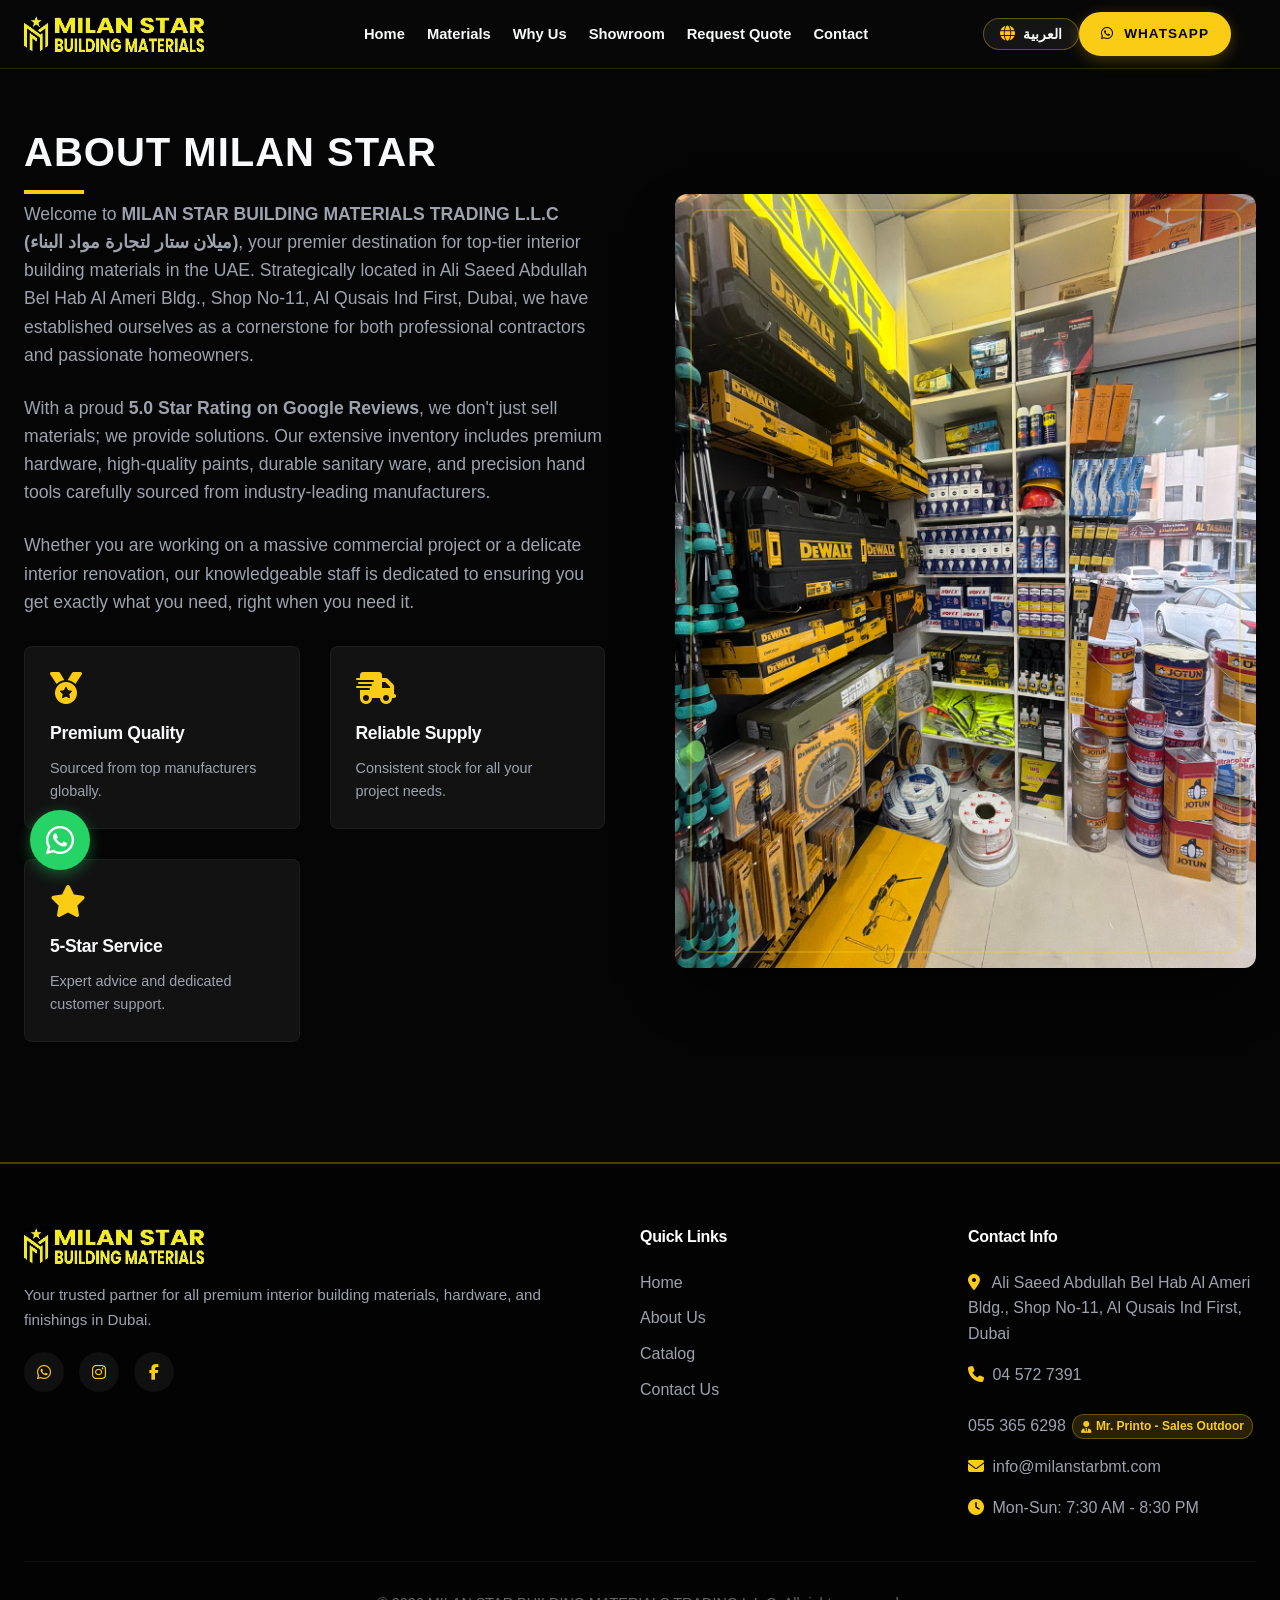
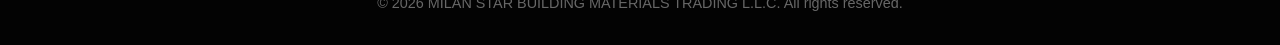
==== commit 4145afe6: "feat: upgrade landing page UI, seamless infinite reviews marquee, live review submission, sales RFQ " ====
--- a/about.html
+++ b/about.html
@@ -17,11 +17,11 @@
     <meta name="keywords"
         content="interior building materials, hardware, finishings, Al Qusais Dubai, MILAN STAR, ميلان ستار لتجارة مواد البناء">
 
-    <!-- Google Fonts -->
+    <!-- Google Fonts: Plus Jakarta Sans & Alexandria -->
     <link rel="preconnect" href="https://fonts.googleapis.com">
     <link rel="preconnect" href="https://fonts.gstatic.com" crossorigin>
     <link
-        href="https://fonts.googleapis.com/css2?family=Inter:wght@300;400;500;600&family=Montserrat:wght@500;600;700;800;900&display=swap"
+        href="https://fonts.googleapis.com/css2?family=Alexandria:wght@300;400;500;600;700;800;900&family=Plus+Jakarta+Sans:ital,wght@0,300;0,400;0,500;0,600;0,700;0,800;1,400;1,600&display=swap"
         rel="stylesheet">
 
     <!-- FontAwesome -->
@@ -72,7 +72,6 @@
     <link rel="canonical" href="https://milanstarbmt.com/about.html">
     <!-- Security Meta Tags -->
     <meta http-equiv="X-Content-Type-Options" content="nosniff">
-    <meta http-equiv="X-Frame-Options" content="SAMEORIGIN">
     <meta name="referrer" content="strict-origin-when-cross-origin">
     <!-- UAE Geo-targeting Meta Tags -->
     <meta name="geo.region" content="AE-DU">
@@ -89,7 +88,7 @@
 
     <header id="header">
         <div class="container nav-container">
-            <a href="index.html" class="logo">
+            <a href="/" class="logo">
                 <img src="logo.png" loading="eager" width="220" height="70" style="object-fit: contain;" alt="MILAN STAR BUILDING MATERIALS TRADING L.L.C" class="site-logo" onerror="this.onerror=null; this.outerHTML='<div class=\'logo-en\'>MILAN STAR <span>BUILDING MATERIALS TRADING L.L.C</span></div><div class=\'logo-ar\'>ميلان ستار لتجارة مواد البناء ش.ذ.م.م</div>';">
             </a>
 
@@ -99,11 +98,17 @@
 
             <div class="nav-menu">
                 <ul class="nav-links">
-                    <li><a href="index.html">Home</a></li>
-                    <li><a href="about.html">About</a></li>
-                    <li><a href="catalog.html">Catalog</a></li>
-                    <li><a href="contact.html">Contact</a></li>
+                    <li><a href="index.html#hero">Home</a></li>
+                    <li><a href="index.html#categories">Materials</a></li>
+                    <li><a href="index.html#why-us">Why Us</a></li>
+                    <li><a href="index.html#showroom">Showroom</a></li>
+                    <li><a href="index.html#rfq">Request Quote</a></li>
+                    <li><a href="index.html#contact">Contact</a></li>
                 </ul>
+                <button type="button" class="lang-toggle-btn" onclick="toggleLanguage()" aria-label="Change Language">
+                    <i class="fa-solid fa-globe"></i>
+                    <span id="lang-btn-text">العربية</span>
+                </button>
                 <a href="https://wa.me/971553656298" class="btn btn-primary nav-cta" target="_blank" rel="noopener noreferrer">
                     <i class="fa-brands fa-whatsapp"></i> WhatsApp
                 </a>
@@ -154,7 +159,7 @@
         <div class="container">
             <div class="footer-top">
                 <div class="footer-brand">
-                    <a href="index.html">
+                    <a href="/">
                         <img src="logo.png" loading="eager" width="220" height="70" style="object-fit: contain;" alt="MILAN STAR BUILDING MATERIALS TRADING L.L.C" class="site-logo footer-site-logo" onerror="this.onerror=null; this.outerHTML='<div class=\'footer-logo\'>MILAN STAR <span>BUILDING MATERIALS TRADING L.L.C</span></div>';">
                     </a>
                     <p style="margin-top: 15px; color: var(--text-muted); font-size: 0.95rem;">Your trusted partner for all premium interior building materials, hardware, and finishings in Dubai.</p>
@@ -167,7 +172,7 @@
                 <div class="footer-links-col">
                     <h4 style="margin-bottom: 20px; color: white;">Quick Links</h4>
                     <div style="display: flex; flex-direction: column; gap: 10px;">
-                        <a href="index.html" style="color: var(--text-muted); transition: color 0.3s;">Home</a>
+                        <a href="/" style="color: var(--text-muted); transition: color 0.3s;">Home</a>
                         <a href="about.html" style="color: var(--text-muted); transition: color 0.3s;">About Us</a>
                         <a href="catalog.html" style="color: var(--text-muted); transition: color 0.3s;">Catalog</a>
                         <a href="contact.html" style="color: var(--text-muted); transition: color 0.3s;">Contact Us</a>
@@ -177,7 +182,7 @@
                     <h4 style="margin-bottom: 20px; color: white;">Contact Info</h4>
                     <div style="display: flex; flex-direction: column; gap: 15px; color: var(--text-muted);">
                         <p><i class="fa-solid fa-location-dot" style="color: var(--primary); width: 20px;"></i> Ali Saeed Abdullah Bel Hab Al Ameri Bldg., Shop No-11, Al Qusais Ind First, Dubai</p>
-                        <p><i class="fa-solid fa-phone" style="color: var(--primary); width: 20px;"></i> <a href="tel:045727391">04 572 7391</a><br><i class="fa-solid fa-phone" style="color: transparent; width: 20px;"></i> <span style="white-space: nowrap;"><a href="tel:0553656298">055 365 6298</a><span style="display:inline-flex; align-items:center; gap:4px; background:rgba(250, 204, 21, 0.15); color:var(--primary); padding:2px 8px; border-radius:12px; font-size:0.75em; font-weight:600; margin-left:6px; border:1px solid rgba(250, 204, 21, 0.3);"><i class="fa-solid fa-user-tie"></i> Mr. Printo - Sales Outdoor</span></span></p>
+                        <p><i class="fa-solid fa-phone" style="color: var(--primary); width: 20px;"></i> <a href="tel:045727391">04 572 7391</a><br><i class="fa-solid fa-phone" style="color: transparent; width: 20px;"></i> <span style="display: inline-block;"><a href="tel:0553656298">055 365 6298</a><span style="display:inline-flex; align-items:center; gap:4px; background:rgba(250, 204, 21, 0.15); color:var(--primary); padding:2px 8px; border-radius:12px; font-size:0.75em; font-weight:600; margin-left:6px; border:1px solid rgba(250, 204, 21, 0.3);"><i class="fa-solid fa-user-tie"></i> Mr. Printo - Sales Outdoor</span></span></p>
                         <p><i class="fa-solid fa-envelope" style="color: var(--primary); width: 20px;"></i> <a href="mailto:info@milanstarbmt.com">info@milanstarbmt.com</a></p>
                         <p><i class="fa-solid fa-clock" style="color: var(--primary); width: 20px;"></i> Mon-Sun: 7:30 AM - 8:30 PM</p>
                     </div>
--- a/style.css
+++ b/style.css
@@ -11,11 +11,17 @@
     /* Off-White */
     --text-muted: #9ca3af;
     /* Gray */
-    --font-heading: 'Montserrat', sans-serif;
-    --font-body: 'Inter', sans-serif;
+    --font-heading: 'Plus Jakarta Sans', -apple-system, BlinkMacSystemFont, 'Segoe UI', Roboto, sans-serif;
+    --font-body: 'Plus Jakarta Sans', -apple-system, BlinkMacSystemFont, 'Segoe UI', Roboto, sans-serif;
+    --font-arabic: 'Alexandria', 'Cairo', 'Tajawal', sans-serif;
 }
 
 /* Reset & Base Styles */
+img {
+    max-width: 100%;
+    height: auto;
+}
+
 * {
     margin: 0;
     padding: 0;
@@ -30,6 +36,9 @@
     background-color: var(--bg-dark);
     color: var(--text-main);
     font-family: var(--font-body);
+    font-feature-settings: 'cv02', 'cv03', 'cv04', 'cv11';
+    -webkit-font-smoothing: antialiased;
+    -moz-osx-font-smoothing: grayscale;
     line-height: 1.6;
     overflow-x: hidden;
 }
@@ -42,6 +51,11 @@
 h6 {
     font-family: var(--font-heading);
     font-weight: 700;
+    letter-spacing: -0.02em;
+}
+
+button, input, select, textarea {
+    font-family: inherit;
 }
 
 a {
@@ -158,65 +172,75 @@
     top: 0;
     left: 0;
     width: 100%;
-    background-color: rgba(5, 5, 5, 0.95);
-    backdrop-filter: blur(15px);
+    background-color: rgba(8, 8, 8, 0.95);
+    backdrop-filter: blur(16px);
+    -webkit-backdrop-filter: blur(16px);
     z-index: 1000;
-    padding: 20px 0;
-    border-bottom: 1px solid rgba(250, 204, 21, 0.1);
+    padding: 12px 0;
+    border-bottom: 1px solid rgba(250, 204, 21, 0.15);
     transition: all 0.3s ease;
 }
 
 header.scrolled {
-    padding: 15px 0;
-    box-shadow: 0 4px 30px rgba(0, 0, 0, 0.5);
+    padding: 8px 0;
+    background-color: rgba(5, 5, 5, 0.98);
+    box-shadow: 0 4px 25px rgba(0, 0, 0, 0.7);
 }
 
 .nav-container {
     display: flex;
     justify-content: space-between;
     align-items: center;
+    width: 100%;
+    max-width: 1380px;
+    margin: 0 auto;
+    padding: 0 24px;
+    gap: 20px;
+    position: relative;
 }
 
 .logo {
-    font-family: var(--font-heading);
-    font-size: 1.5rem;
-    font-weight: 900;
-    color: white;
-    letter-spacing: 1.5px;
-    display: flex;
-    flex-direction: column;
-    line-height: 1.1;
-}
-
-.logo-en span {
-    color: var(--primary);
-}
-
-.logo-ar {
-    font-size: 0.8rem;
-    color: var(--text-muted);
-    font-weight: 500;
-    margin-top: 2px;
+    display: flex;
+    align-items: center;
+    flex-shrink: 0;
+    z-index: 1001;
+}
+
+.site-logo {
+    height: 44px;
+    width: auto;
+    max-width: 180px;
+    object-fit: contain;
+    display: block;
+    flex-shrink: 0;
 }
 
 .nav-menu {
     display: flex;
     align-items: center;
-    gap: 35px;
+    justify-content: space-between;
+    flex: 1 1 auto;
+    margin: 0 25px;
 }
 
 .nav-links {
     display: flex;
-    gap: 30px;
+    align-items: center;
+    justify-content: center;
+    gap: 22px;
+    margin: 0 auto;
+    padding: 0;
+    list-style: none;
 }
 
 .nav-links a {
     font-weight: 600;
-    font-size: 0.95rem;
+    font-size: 0.92rem;
     color: var(--text-main);
     position: relative;
-    padding: 5px 0;
-    transition: color 0.3s ease;
+    padding: 6px 0;
+    transition: color 0.25s ease;
+    white-space: nowrap;
 }
 
 .nav-links a:hover {
@@ -231,16 +255,62 @@
     width: 0;
     height: 2px;
     background-color: var(--primary);
+    border-radius: 2px;
     transition: width 0.3s ease;
+}
+
+body.rtl-mode .nav-links a::after {
+    left: auto;
+    right: 0;
 }
 
 .nav-links a:hover::after {
     width: 100%;
 }
 
+.nav-actions {
+    display: flex;
+    align-items: center;
+    gap: 12px;
+    flex-shrink: 0;
+}
+
+.lang-toggle-btn {
+    display: inline-flex;
+    align-items: center;
+    gap: 8px;
+    padding: 8px 16px;
+    background: rgba(255, 255, 255, 0.05);
+    border: 1px solid rgba(250, 204, 21, 0.35);
+    border-radius: 24px;
+    color: #fef08a;
+    font-size: 0.85rem;
+    font-weight: 600;
+    cursor: pointer;
+    transition: all 0.25s ease;
+    white-space: nowrap;
+}
+
+.lang-toggle-btn:hover {
+    background: rgba(250, 204, 21, 0.15);
+    border-color: var(--primary);
+    transform: translateY(-1px);
+}
+
 .nav-cta {
-    padding: 10px 20px;
-    font-size: 0.9rem;
+    padding: 9px 20px;
+    font-size: 0.85rem;
+    font-weight: 700;
+    border-radius: 24px;
+    white-space: nowrap;
+    flex-shrink: 0;
+    box-shadow: 0 4px 15px rgba(250, 204, 21, 0.25);
+    transition: all 0.25s ease;
+}
+
+.nav-cta:hover {
+    transform: translateY(-1px);
+    box-shadow: 0 6px 20px rgba(250, 204, 21, 0.4);
 }
 
 .mobile-toggle {
@@ -261,11 +331,14 @@
 #hero {
     min-height: 100vh;
     display: flex;
+    flex-direction: column;
+    justify-content: center;
     align-items: center;
     position: relative;
-    padding-top: 80px;
+    padding-top: 130px;
+    padding-bottom: 70px;
     background-image:
-        linear-gradient(to right, rgba(5, 5, 5, 0.95) 0%, rgba(5, 5, 5, 0.7) 50%, rgba(5, 5, 5, 0.4) 100%),
+        linear-gradient(to right, rgba(5, 5, 5, 0.95) 0%, rgba(5, 5, 5, 0.82) 50%, rgba(5, 5, 5, 0.5) 100%),
         url('https://images.unsplash.com/photo-1503387762-592deb58ef4e?auto=format&fit=crop&q=80&w=1920');
     background-size: cover;
     background-position: center;
@@ -278,7 +351,7 @@
     left: 0;
     width: 100%;
     height: 100%;
-    background: radial-gradient(circle at top right, rgba(250, 204, 21, 0.15), transparent 60%);
+    background: radial-gradient(circle at top right, rgba(250, 204, 21, 0.12), transparent 60%);
     z-index: 0;
 }
 
@@ -291,21 +364,36 @@
     display: flex;
     flex-direction: column;
     align-items: center;
+    width: 100%;
+}
+
+.hero-top-badges {
+    display: flex;
+    align-items: center;
+    justify-content: center;
+    gap: 15px;
+    flex-wrap: wrap;
+    margin-bottom: 22px;
+}
+
+.hero-top-badges .store-status-chip,
+.hero-top-badges .rating-badge {
+    margin-bottom: 0;
 }
 
 .rating-badge {
     display: inline-flex;
     align-items: center;
-    gap: 12px;
-    background: rgba(20, 20, 20, 0.6);
-    backdrop-filter: blur(8px);
-    padding: 8px 20px;
+    gap: 10px;
+    background: rgba(20, 20, 20, 0.7);
+    backdrop-filter: blur(10px);
+    -webkit-backdrop-filter: blur(10px);
+    padding: 7px 18px;
     border-radius: 50px;
     border: 1px solid rgba(250, 204, 21, 0.4);
-    margin-bottom: 25px;
-    font-size: 0.95rem;
+    font-size: 0.88rem;
     font-weight: 600;
-    box-shadow: 0 4px 15px rgba(0, 0, 0, 0.2);
+    box-shadow: 0 4px 15px rgba(0, 0, 0, 0.3);
     animation: float 4s ease-in-out infinite;
 }
 
@@ -313,11 +401,9 @@
     0% {
         transform: translateY(0px);
     }
-
     50% {
-        transform: translateY(-8px);
-    }
-
+        transform: translateY(-6px);
+    }
     100% {
         transform: translateY(0px);
     }
@@ -327,27 +413,55 @@
     color: var(--primary);
     display: flex;
     gap: 3px;
-}
-
-.hero-content h1 {
-    font-size: 4.5rem;
-    line-height: 1.1;
-    margin-bottom: 25px;
-    letter-spacing: -1px;
+    font-size: 0.85rem;
+}
+
+.hero-lead-text {
+    display: block;
+    font-size: clamp(0.95rem, 1.6vw, 1.25rem);
+    letter-spacing: 3px;
+    font-weight: 700;
+    color: #e2e8f0;
     text-transform: uppercase;
+    margin-bottom: 12px;
+    opacity: 0.95;
+}
+
+.hero-title {
+    font-size: clamp(2.2rem, 4.2vw, 3.7rem);
+    line-height: 1.18;
+    margin-bottom: 22px;
+    text-transform: uppercase;
+    letter-spacing: -0.5px;
+    max-width: 1050px;
+    margin-left: auto;
+    margin-right: auto;
+}
+
+.typed-text-holder {
+    display: inline-block;
+    min-height: 1.25em;
+}
+
+.typed-text {
+    color: var(--primary);
+    font-weight: 900;
+    text-shadow: 0 0 30px rgba(250, 204, 21, 0.4);
 }
 
 .hero-content p {
-    font-size: 1.25rem;
+    font-size: clamp(1rem, 1.2vw, 1.15rem);
     color: var(--text-muted);
-    margin: 0 auto 40px auto;
-    max-width: 900px;
-    font-weight: 400;
+    margin: 0 auto 35px auto;
+    max-width: 820px;
+    line-height: 1.65;
 }
 
 .hero-buttons {
     display: flex;
-    gap: 20px;
+    gap: 18px;
+    justify-content: center;
+    flex-wrap: wrap;
 }
 
 /* About Section */
@@ -713,14 +827,16 @@
 @media (max-width: 768px) {
     .nav-menu {
         position: fixed;
-        top: 80px;
+        top: 70px;
         left: 0;
         width: 100%;
         background-color: rgba(10, 10, 10, 0.98);
         backdrop-filter: blur(20px);
+        -webkit-backdrop-filter: blur(20px);
         flex-direction: column;
         padding: 30px 20px;
-        gap: 25px;
+        gap: 22px;
+        margin: 0;
         border-bottom: 1px solid rgba(250, 204, 21, 0.2);
         transform: translateY(-150%);
         opacity: 0;
@@ -728,6 +844,10 @@
         z-index: 999;
     }
 
+    body.rtl-mode .nav-menu {
+        margin: 0;
+    }
+
     .nav-menu.active {
         transform: translateY(0);
         opacity: 1;
@@ -737,14 +857,24 @@
     .nav-links {
         flex-direction: column;
         align-items: center;
-        gap: 20px;
+        gap: 18px;
         width: 100%;
-    }
-
-    .nav-cta {
+        margin: 0;
+    }
+
+    .nav-actions {
+        flex-direction: column;
+        align-items: center;
+        gap: 14px;
         width: 100%;
-        max-width: 300px;
+    }
+
+    .nav-actions .nav-cta,
+    .nav-actions .lang-toggle-btn {
+        width: 100%;
+        max-width: 280px;
         text-align: center;
+        justify-content: center;
     }
 
     .mobile-toggle {
@@ -859,24 +989,6 @@
     }
 }
 
-/* 3. Glassmorphism Header */
-header {
-    position: fixed;
-    width: 100%;
-    top: 0;
-    z-index: 1000;
-    background: rgba(18, 18, 18, 1);
-    transition: all 0.4s cubic-bezier(0.4, 0, 0.2, 1);
-}
-
-header.scrolled {
-    background: rgba(18, 18, 18, 0.7);
-    backdrop-filter: blur(12px);
-    -webkit-backdrop-filter: blur(12px);
-    box-shadow: 0 4px 30px rgba(0, 0, 0, 0.5);
-    padding: 10px 0;
-    border-bottom: 1px solid rgba(255, 255, 255, 0.05);
-}
 
 /* 4. Floating WhatsApp Widget */
 .floating-whatsapp {
@@ -953,7 +1065,7 @@
 
 /* 6. Trusted Brands Marquee */
 .trusted-brands {
-    padding: 60px 0;
+    padding: 100px 0 60px;
     background: var(--bg-light);
     border-top: 1px solid rgba(255, 255, 255, 0.05);
     border-bottom: 1px solid rgba(255, 255, 255, 0.05);
@@ -1030,18 +1142,14 @@
 
 
 /* Reviews Section */
-.review-card:hover {
-    transform: translateY(-10px);
-    box-shadow: 0 10px 30px rgba(0, 0, 0, 0.5);
-}
-
-/* Reviews Marquee */
+/* Reviews Section & Marquee */
 .reviews-marquee-container {
     width: 100%;
     overflow: hidden;
     position: relative;
     display: flex;
-    padding: 20px 0;
+    padding: 25px 0;
+    direction: ltr !important;
 }
 
 .reviews-marquee-container::before,
@@ -1049,9 +1157,10 @@
     content: '';
     position: absolute;
     top: 0;
-    width: 200px;
+    width: 150px;
     height: 100%;
-    z-index: 2;
+    z-index: 3;
+    pointer-events: none;
 }
 
 .reviews-marquee-container::before {
@@ -1066,29 +1175,120 @@
 
 .reviews-marquee-content {
     display: flex;
-    gap: 30px;
-    padding-left: 30px;
+    gap: 25px;
+    padding-left: 25px;
     animation: scroll-marquee-reviews 40s linear infinite;
+    direction: ltr !important;
+    width: max-content;
+    will-change: transform;
 }
 
 .reviews-marquee-content:hover {
     animation-play-state: paused;
 }
 
-.reviews-marquee-content .review-card {
-    flex: 0 0 400px;
-    /* fixed width for cards in marquee */
+.review-card {
+    flex: 0 0 380px;
+    width: 380px;
     white-space: normal;
-}
+    background: rgba(255, 255, 255, 0.03);
+    padding: 26px 24px;
+    border-radius: 16px;
+    border: 1px solid rgba(255, 255, 255, 0.06);
+    transition: transform 0.3s ease, border-color 0.3s ease, box-shadow 0.3s ease;
+    display: flex;
+    flex-direction: column;
+    box-sizing: border-box;
+}
+
+.review-card:hover {
+    transform: translateY(-8px);
+    border-color: rgba(250, 204, 21, 0.4);
+    box-shadow: 0 15px 35px rgba(0, 0, 0, 0.6);
+}
+
+body.rtl-mode .review-card {
+    direction: rtl;
+    text-align: right;
+}
+
 
 @keyframes scroll-marquee-reviews {
     0% {
         transform: translateX(0);
     }
-
     100% {
         transform: translateX(-50%);
     }
+}
+
+/* Review Modal */
+.review-modal-backdrop {
+    display: none;
+    position: fixed;
+    top: 0;
+    left: 0;
+    width: 100%;
+    height: 100%;
+    background: rgba(0, 0, 0, 0.85);
+    backdrop-filter: blur(8px);
+    -webkit-backdrop-filter: blur(8px);
+    z-index: 10000;
+    justify-content: center;
+    align-items: center;
+    padding: 20px;
+}
+.review-modal-backdrop.active {
+    display: flex;
+}
+.review-modal {
+    background: #111;
+    border: 1px solid rgba(250, 204, 21, 0.3);
+    border-radius: 18px;
+    width: 100%;
+    max-width: 520px;
+    padding: 35px 30px;
+    box-shadow: 0 25px 60px rgba(0, 0, 0, 0.8);
+    position: relative;
+    animation: zoom 0.3s ease;
+    box-sizing: border-box;
+}
+.review-modal-close {
+    position: absolute;
+    top: 15px;
+    right: 20px;
+    color: var(--text-muted);
+    font-size: 1.8rem;
+    cursor: pointer;
+    line-height: 1;
+    transition: color 0.2s ease;
+}
+.review-modal-close:hover {
+    color: var(--primary);
+}
+body.rtl-mode .review-modal {
+    direction: rtl;
+    text-align: right;
+}
+body.rtl-mode .review-modal-close {
+    right: auto;
+    left: 20px;
+}
+.star-rating-select {
+    display: inline-flex;
+    direction: ltr;
+    gap: 8px;
+    font-size: 1.6rem;
+    color: #4b5563;
+    cursor: pointer;
+    margin-top: 5px;
+}
+.star-rating-select i {
+    transition: color 0.2s;
+}
+.star-rating-select i.active,
+.star-rating-select i.hover {
+    color: var(--primary);
 }
 
 
@@ -1401,30 +1601,100 @@
 /* Text Selection */
 ::selection { background: var(--primary); color: var(--bg-dark); }
 
-/* Hero Stats Banner */
+/* Hero Stats Banner (In-Flow Clean Grid) */
 .hero-stats-banner {
-    position: absolute;
-    bottom: -60px;
-    left: 50%;
-    transform: translateX(-50%);
-    display: flex;
-    justify-content: space-around;
-    background: rgba(255, 255, 255, 0.03);
-    backdrop-filter: blur(15px);
-    -webkit-backdrop-filter: blur(15px);
-    border: 1px solid rgba(255, 255, 255, 0.08);
+    position: relative;
+    margin-top: 50px;
+    width: 100%;
+    max-width: 1140px;
+    margin-left: auto;
+    margin-right: auto;
+    display: grid;
+    grid-template-columns: repeat(4, 1fr);
+    gap: 15px;
+    background: rgba(14, 14, 14, 0.85);
+    backdrop-filter: blur(16px);
+    -webkit-backdrop-filter: blur(16px);
+    border: 1px solid rgba(250, 204, 21, 0.28);
     border-radius: 20px;
-    padding: 30px 50px;
-    width: 80%;
-    max-width: 900px;
-    box-shadow: 0 20px 40px rgba(0,0,0,0.5);
-    z-index: 10;
-}
-.stat-item { text-align: center; color: white; }
-.stat-num { font-size: 3rem; font-weight: 800; color: var(--primary); }
-.stat-text { display: block; font-size: 0.85rem; text-transform: uppercase; letter-spacing: 2px; color: var(--text-muted); margin-top: 5px; font-weight: 600; }
-@media(max-width: 768px) {
-    .hero-stats-banner { flex-direction: column; gap: 30px; position: relative; bottom: 0; width: 90%; margin-top: 50px; }
+    padding: 26px 28px;
+    box-shadow: 0 20px 45px rgba(0, 0, 0, 0.6), 0 0 25px rgba(250, 204, 21, 0.08);
+    z-index: 5;
+}
+
+.stat-item {
+    text-align: center;
+    color: white;
+    padding: 6px 15px;
+    border-right: 1px solid rgba(255, 255, 255, 0.1);
+    display: flex;
+    flex-direction: column;
+    align-items: center;
+    justify-content: center;
+}
+
+.stat-item:last-child {
+    border-right: none;
+}
+
+.stat-num {
+    font-size: clamp(2rem, 2.6vw, 2.65rem);
+    font-weight: 800;
+    color: var(--primary);
+    line-height: 1.1;
+    margin-bottom: 6px;
+    text-shadow: 0 0 20px rgba(250, 204, 21, 0.25);
+    white-space: nowrap;
+}
+
+.stat-text {
+    display: block;
+    font-size: 0.8rem;
+    text-transform: uppercase;
+    letter-spacing: 1.2px;
+    color: #cbd5e1;
+    font-weight: 600;
+    line-height: 1.4;
+}
+
+body.rtl-mode .stat-item {
+    border-right: none;
+    border-left: 1px solid rgba(255, 255, 255, 0.1);
+}
+
+body.rtl-mode .stat-item:last-child {
+    border-left: none;
+}
+
+@media (max-width: 992px) {
+    .hero-stats-banner {
+        grid-template-columns: repeat(2, 1fr);
+        gap: 25px;
+        padding: 24px 20px;
+        margin-top: 40px;
+    }
+    .stat-item:nth-child(2) {
+        border-right: none;
+    }
+    body.rtl-mode .stat-item:nth-child(2) {
+        border-left: none;
+    }
+}
+
+@media (max-width: 540px) {
+    .hero-stats-banner {
+        grid-template-columns: 1fr;
+        gap: 18px;
+        padding: 20px 15px;
+    }
+    .stat-item {
+        border-right: none;
+        border-bottom: 1px solid rgba(255, 255, 255, 0.08);
+        padding-bottom: 15px;
+    }
+    .stat-item:last-child {
+        border-bottom: none;
+    }
 }
 
 /* Scroll Indicator */
@@ -1519,3 +1789,959 @@
     color: var(--primary);
     font-weight: 700;
 }
+
+/* --- Extra Responsive Enhancements --- */
+
+/* Tablet & Mobile padding adjustments */
+@media (max-width: 1024px) {
+    #about, #catalog, #contact, .reviews-section {
+        padding: 80px 0 !important;
+    }
+    .hero-split {
+        gap: 30px;
+    }
+}
+
+@media (max-width: 768px) {
+    /* Reduce section paddings for mobile */
+    #about, #catalog, #contact, .reviews-section {
+        padding: 60px 0 !important;
+    }
+    
+    /* Adjust Container Padding */
+    .container {
+        padding: 0 15px;
+    }
+
+    /* Adjust typography */
+    .section-title {
+        font-size: 2rem;
+    }
+    .section-subtitle {
+        font-size: 1rem;
+        margin-bottom: 2rem;
+    }
+
+    /* Buttons */
+    .btn {
+        padding: 12px 24px;
+        font-size: 0.9rem;
+    }
+
+    /* Fix flex layouts */
+    .contact-badge {
+        min-width: 100%;
+    }
+    .quick-contact-container {
+        flex-direction: column;
+        align-items: stretch;
+    }
+
+    /* Marquee fix for mobile */
+    .marquee-content img {
+        margin: 0 15px;
+        height: 30px;
+    }
+    
+    .reviews-marquee-content .review-card {
+        flex: 0 0 300px;
+        padding: 20px;
+    }
+}
+
+@media (max-width: 480px) {
+    .hero-content h1 {
+        font-size: 2.2rem;
+    }
+    .section-title {
+        font-size: 1.8rem;
+    }
+    .hero-stats-banner {
+        width: 95%;
+        padding: 20px;
+    }
+    .stat-num {
+        font-size: 2rem;
+    }
+}
+
+/* --- FINAL MOBILE OVERFLOW FIXES --- */
+html, body {
+    overflow-x: hidden;
+    width: 100%;
+    position: relative;
+    max-width: 100vw;
+}
+
+@media (max-width: 768px) {
+    /* Force grids to single column on mobile to prevent overflow */
+    .catalog-grid {
+        grid-template-columns: 1fr !important;
+    }
+    
+    /* Fix marquee gradient widths on small screens */
+    .marquee-container::before,
+    .marquee-container::after,
+    .reviews-marquee-container::before,
+    .reviews-marquee-container::after {
+        width: 30px !important;
+    }
+    
+    /* Make hero buttons stack on small screens */
+    .hero-buttons {
+        flex-direction: column;
+        width: 100%;
+        gap: 15px;
+    }
+    .hero-buttons .btn {
+        width: 100%;
+        justify-content: center;
+    }
+    
+    /* Ensure no text or padding overflows */
+    * {
+        max-width: 100%;
+    }
+    
+    /* Reset max-width for elements that legitimately need to scroll (like marquee content) */
+    .marquee-content, 
+    .marquee-content *,
+    .reviews-marquee-content,
+    .reviews-marquee-content * {
+        max-width: none;
+    }
+}
+
+/* --- ADDITIONAL MOBILE OVERFLOW FIXES --- */
+@media (max-width: 480px) {
+    /* Fix working hours text overflow */
+    .hour-row {
+        flex-direction: column;
+        gap: 5px;
+    }
+    .hour-row span:last-child {
+        color: white;
+        font-weight: bold;
+    }
+    
+    /* Make the Mr Printo badge wrap properly */
+    .footer-contact .fa-phone + span {
+        display: flex;
+        flex-direction: column;
+        align-items: flex-start;
+        gap: 10px;
+    }
+    
+    /* WhatsApp button sizing and position */
+    .whatsapp-container {
+        left: 20px;
+        bottom: 20px;
+    }
+    .floating-whatsapp {
+        width: 50px;
+        height: 50px;
+        font-size: 26px;
+    }
+}
+
+/* =========================================================
+   NEW WORLD-CLASS CORPORATE LANDING PAGE STYLES
+   ========================================================= */
+
+/* Language Toggle Button in Navbar */
+.lang-toggle-btn {
+    display: inline-flex;
+    align-items: center;
+    gap: 8px;
+    background: rgba(255, 255, 255, 0.06);
+    border: 1px solid rgba(250, 204, 21, 0.35);
+    color: var(--text-main);
+    padding: 7px 16px;
+    border-radius: 25px;
+    font-size: 0.85rem;
+    font-weight: 700;
+    cursor: pointer;
+    transition: all 0.3s cubic-bezier(0.4, 0, 0.2, 1);
+    font-family: inherit;
+}
+.lang-toggle-btn:hover {
+    background: var(--primary);
+    color: var(--bg-dark);
+    box-shadow: 0 0 15px var(--primary-glow);
+    transform: translateY(-2px);
+}
+.lang-toggle-btn i {
+    color: var(--primary);
+    font-size: 0.95rem;
+    transition: color 0.3s ease;
+}
+.lang-toggle-btn:hover i {
+    color: var(--bg-dark);
+}
+
+/* Live Store Status Chip */
+.store-status-chip {
+    display: inline-flex;
+    align-items: center;
+    gap: 8px;
+    padding: 6px 16px;
+    border-radius: 30px;
+    font-size: 0.82rem;
+    font-weight: 600;
+    backdrop-filter: blur(10px);
+    -webkit-backdrop-filter: blur(10px);
+    margin-bottom: 20px;
+    box-shadow: 0 4px 15px rgba(0, 0, 0, 0.3);
+    transition: all 0.3s ease;
+}
+.store-status-chip.is-open {
+    background: rgba(34, 197, 94, 0.12);
+    border: 1px solid rgba(34, 197, 94, 0.4);
+    color: #4ade80;
+}
+.store-status-chip.is-closed {
+    background: rgba(239, 68, 68, 0.12);
+    border: 1px solid rgba(239, 68, 68, 0.4);
+    color: #f87171;
+}
+.status-dot {
+    width: 8px;
+    height: 8px;
+    border-radius: 50%;
+    display: inline-block;
+}
+.is-open .status-dot {
+    background: #22c55e;
+    box-shadow: 0 0 8px #22c55e;
+    animation: pulse-green 1.8s infinite;
+}
+.is-closed .status-dot {
+    background: #ef4444;
+}
+@keyframes pulse-green {
+    0% { transform: scale(0.95); box-shadow: 0 0 0 0 rgba(34, 197, 94, 0.7); }
+    70% { transform: scale(1.1); box-shadow: 0 0 0 6px rgba(34, 197, 94, 0); }
+    100% { transform: scale(0.95); box-shadow: 0 0 0 0 rgba(34, 197, 94, 0); }
+}
+
+/* Section Header Badges */
+.section-badge {
+    display: inline-flex;
+    align-items: center;
+    gap: 8px;
+    background: rgba(250, 204, 21, 0.1);
+    border: 1px solid rgba(250, 204, 21, 0.3);
+    color: var(--primary);
+    padding: 6px 14px;
+    border-radius: 20px;
+    font-size: 0.8rem;
+    font-weight: 700;
+    text-transform: uppercase;
+    letter-spacing: 1.5px;
+    margin-bottom: 15px;
+}
+
+/* ---------------------------------------------------------
+   Categories Showcase Section
+   --------------------------------------------------------- */
+#categories {
+    padding: 100px 0;
+    background-color: #070707;
+    position: relative;
+    border-top: 1px solid rgba(255, 255, 255, 0.05);
+}
+.categories-grid {
+    display: grid;
+    grid-template-columns: repeat(3, 1fr);
+    gap: 30px;
+    margin-top: 20px;
+}
+.cat-card {
+    background: var(--bg-card);
+    border: 1px solid rgba(255, 255, 255, 0.06);
+    border-radius: 16px;
+    overflow: hidden;
+    display: flex;
+    flex-direction: column;
+    transition: all 0.4s cubic-bezier(0.175, 0.885, 0.32, 1.275);
+    position: relative;
+}
+.cat-card:hover {
+    transform: translateY(-8px);
+    border-color: var(--primary);
+    box-shadow: 0 20px 40px rgba(0, 0, 0, 0.7), 0 0 25px rgba(250, 204, 21, 0.2);
+}
+.cat-img-box {
+    position: relative;
+    height: 220px;
+    overflow: hidden;
+    background-color: #1a1a1a;
+}
+.cat-img-box img {
+    width: 100%;
+    height: 100%;
+    object-fit: cover;
+    transition: transform 0.6s ease;
+}
+.cat-card:hover .cat-img-box img {
+    transform: scale(1.1);
+}
+.cat-badge-tag {
+    position: absolute;
+    top: 15px;
+    right: 15px;
+    background: rgba(0, 0, 0, 0.75);
+    backdrop-filter: blur(8px);
+    color: var(--primary);
+    border: 1px solid rgba(250, 204, 21, 0.4);
+    padding: 4px 12px;
+    border-radius: 20px;
+    font-size: 0.75rem;
+    font-weight: 700;
+    text-transform: uppercase;
+    letter-spacing: 0.5px;
+    z-index: 2;
+}
+.cat-content {
+    padding: 25px;
+    display: flex;
+    flex-direction: column;
+    flex-grow: 1;
+}
+.cat-title {
+    font-size: 1.35rem;
+    font-weight: 800;
+    color: white;
+    margin-bottom: 10px;
+    display: flex;
+    align-items: center;
+    gap: 10px;
+}
+.cat-title i {
+    color: var(--primary);
+    font-size: 1.15rem;
+}
+.cat-desc {
+    color: var(--text-muted);
+    font-size: 0.92rem;
+    line-height: 1.5;
+    margin-bottom: 18px;
+}
+.cat-items-list {
+    display: flex;
+    flex-wrap: wrap;
+    gap: 8px;
+    margin-bottom: 22px;
+    padding: 0;
+    list-style: none;
+}
+.cat-item-pill {
+    background: rgba(255, 255, 255, 0.04);
+    border: 1px solid rgba(255, 255, 255, 0.08);
+    color: #e2e8f0;
+    padding: 4px 10px;
+    border-radius: 8px;
+    font-size: 0.8rem;
+    font-weight: 500;
+}
+.cat-actions {
+    margin-top: auto;
+    padding-top: 15px;
+    border-top: 1px solid rgba(255, 255, 255, 0.06);
+    display: flex;
+    justify-content: space-between;
+    align-items: center;
+}
+.cat-wa-btn {
+    display: inline-flex;
+    align-items: center;
+    gap: 8px;
+    color: #25d366;
+    background: rgba(37, 211, 102, 0.1);
+    border: 1px solid rgba(37, 211, 102, 0.3);
+    padding: 8px 16px;
+    border-radius: 8px;
+    font-size: 0.88rem;
+    font-weight: 700;
+    text-decoration: none;
+    transition: all 0.3s ease;
+    width: 100%;
+    justify-content: center;
+}
+.cat-wa-btn:hover {
+    background: #25d366;
+    color: white;
+    box-shadow: 0 4px 15px rgba(37, 211, 102, 0.35);
+    transform: translateY(-2px);
+}
+
+/* ---------------------------------------------------------
+   Why Choose Us (Value Proposition) Section
+   --------------------------------------------------------- */
+#why-us {
+    padding: 100px 0;
+    background: var(--bg-dark);
+    position: relative;
+}
+.why-grid {
+    display: grid;
+    grid-template-columns: repeat(3, 1fr);
+    gap: 30px;
+    margin-top: 40px;
+}
+.why-card {
+    background: rgba(255, 255, 255, 0.02);
+    border: 1px solid rgba(255, 255, 255, 0.06);
+    border-radius: 16px;
+    padding: 35px 30px;
+    position: relative;
+    transition: all 0.35s ease;
+    overflow: hidden;
+}
+.why-card::before {
+    content: '';
+    position: absolute;
+    top: 0;
+    left: 0;
+    width: 100%;
+    height: 3px;
+    background: linear-gradient(90deg, transparent, var(--primary), transparent);
+    opacity: 0;
+    transition: opacity 0.35s ease;
+}
+.why-card:hover::before {
+    opacity: 1;
+}
+.why-card:hover {
+    transform: translateY(-6px);
+    background: rgba(255, 255, 255, 0.04);
+    border-color: rgba(250, 204, 21, 0.3);
+    box-shadow: 0 15px 35px rgba(0, 0, 0, 0.5);
+}
+.why-icon-box {
+    width: 60px;
+    height: 60px;
+    border-radius: 14px;
+    background: rgba(250, 204, 21, 0.1);
+    color: var(--primary);
+    display: flex;
+    align-items: center;
+    justify-content: center;
+    font-size: 1.6rem;
+    margin-bottom: 22px;
+    transition: all 0.3s ease;
+    border: 1px solid rgba(250, 204, 21, 0.2);
+}
+.why-card:hover .why-icon-box {
+    background: var(--primary);
+    color: var(--bg-dark);
+    transform: rotate(5deg) scale(1.08);
+}
+.why-card h4 {
+    font-size: 1.25rem;
+    font-weight: 700;
+    color: white;
+    margin-bottom: 12px;
+}
+.why-card p {
+    color: var(--text-muted);
+    font-size: 0.95rem;
+    line-height: 1.6;
+    margin: 0;
+}
+
+/* ---------------------------------------------------------
+   Showroom & Stock Gallery Section
+   --------------------------------------------------------- */
+#showroom {
+    padding: 100px 0;
+    background: #080808;
+    border-top: 1px solid rgba(255, 255, 255, 0.04);
+}
+.showroom-grid {
+    display: grid;
+    grid-template-columns: repeat(4, 1fr);
+    gap: 20px;
+    margin-top: 30px;
+}
+.showroom-item {
+    position: relative;
+    border-radius: 12px;
+    overflow: hidden;
+    height: 220px;
+    cursor: pointer;
+    border: 1px solid rgba(255, 255, 255, 0.08);
+    background: #111;
+}
+.showroom-item img {
+    width: 100%;
+    height: 100%;
+    object-fit: cover;
+    transition: transform 0.5s ease;
+}
+.showroom-item:hover img {
+    transform: scale(1.12);
+}
+.showroom-overlay {
+    position: absolute;
+    inset: 0;
+    background: linear-gradient(to top, rgba(0, 0, 0, 0.8) 0%, rgba(0, 0, 0, 0.2) 60%, transparent 100%);
+    display: flex;
+    flex-direction: column;
+    justify-content: flex-end;
+    padding: 15px;
+    opacity: 0.9;
+    transition: opacity 0.3s ease;
+}
+.showroom-item:hover .showroom-overlay {
+    opacity: 1;
+}
+.showroom-caption {
+    color: white;
+    font-size: 0.88rem;
+    font-weight: 600;
+    display: flex;
+    align-items: center;
+    gap: 6px;
+}
+.showroom-caption i {
+    color: var(--primary);
+}
+
+/* ---------------------------------------------------------
+   Fast RFQ (Request for Quotation) Section
+   --------------------------------------------------------- */
+#rfq {
+    padding: 100px 0;
+    background: linear-gradient(180deg, #050505 0%, #0e0e0e 100%);
+    position: relative;
+}
+.rfq-wrapper {
+    display: grid;
+    grid-template-columns: 1fr 1.3fr;
+    gap: 50px;
+    background: rgba(255, 255, 255, 0.02);
+    border: 1px solid rgba(250, 204, 21, 0.25);
+    border-radius: 20px;
+    padding: 50px;
+    box-shadow: 0 25px 60px rgba(0, 0, 0, 0.6);
+    backdrop-filter: blur(15px);
+    -webkit-backdrop-filter: blur(15px);
+}
+.rfq-info {
+    display: flex;
+    flex-direction: column;
+    justify-content: center;
+}
+.rfq-info h3 {
+    font-size: 2.2rem;
+    font-weight: 800;
+    color: white;
+    margin-bottom: 15px;
+    line-height: 1.2;
+}
+.rfq-info h3 span {
+    color: var(--primary);
+}
+.rfq-info p {
+    color: var(--text-muted);
+    font-size: 1.05rem;
+    line-height: 1.6;
+    margin-bottom: 30px;
+}
+.rfq-perks {
+    display: flex;
+    flex-direction: column;
+    gap: 18px;
+    margin-bottom: 30px;
+}
+.rfq-perk-item {
+    display: flex;
+    align-items: flex-start;
+    gap: 14px;
+}
+.rfq-perk-icon {
+    width: 32px;
+    height: 32px;
+    border-radius: 50%;
+    background: rgba(250, 204, 21, 0.15);
+    color: var(--primary);
+    display: flex;
+    align-items: center;
+    justify-content: center;
+    font-size: 0.9rem;
+    flex-shrink: 0;
+    margin-top: 2px;
+}
+.rfq-perk-text h5 {
+    color: white;
+    font-size: 1rem;
+    font-weight: 700;
+    margin-bottom: 3px;
+}
+.rfq-perk-text p {
+    color: var(--text-muted);
+    font-size: 0.88rem;
+    margin: 0;
+    line-height: 1.4;
+}
+.rfq-direct-call {
+    display: flex;
+    align-items: center;
+    gap: 15px;
+    padding: 16px 20px;
+    background: rgba(255, 255, 255, 0.04);
+    border: 1px solid rgba(255, 255, 255, 0.08);
+    border-radius: 12px;
+    margin-top: 10px;
+}
+.rfq-direct-call i {
+    font-size: 1.8rem;
+    color: var(--primary);
+}
+.rfq-direct-call div span {
+    display: block;
+    font-size: 0.8rem;
+    color: var(--text-muted);
+    text-transform: uppercase;
+    letter-spacing: 1px;
+}
+.rfq-direct-call div a {
+    color: white;
+    font-size: 1.2rem;
+    font-weight: 800;
+    transition: color 0.3s ease;
+}
+.rfq-direct-call div a:hover {
+    color: var(--primary);
+}
+
+/* RFQ Form */
+.rfq-form-card {
+    background: var(--bg-card);
+    border: 1px solid rgba(255, 255, 255, 0.08);
+    border-radius: 16px;
+    padding: 35px;
+}
+.form-row {
+    display: grid;
+    grid-template-columns: 1fr 1fr;
+    gap: 20px;
+    margin-bottom: 18px;
+}
+.form-group {
+    display: flex;
+    flex-direction: column;
+    margin-bottom: 18px;
+}
+.form-group label {
+    font-size: 0.88rem;
+    font-weight: 600;
+    color: #e2e8f0;
+    margin-bottom: 8px;
+    display: flex;
+    align-items: center;
+    gap: 6px;
+}
+.form-group label i {
+    color: var(--primary);
+    font-size: 0.85rem;
+}
+.form-control {
+    background: rgba(255, 255, 255, 0.04);
+    border: 1px solid rgba(255, 255, 255, 0.12);
+    border-radius: 8px;
+    padding: 12px 16px;
+    color: white;
+    font-size: 0.95rem;
+    font-family: inherit;
+    transition: all 0.3s ease;
+    outline: none;
+}
+.form-control:focus {
+    border-color: var(--primary);
+    background: rgba(255, 255, 255, 0.07);
+    box-shadow: 0 0 15px rgba(250, 204, 21, 0.2);
+}
+.form-control::placeholder {
+    color: rgba(255, 255, 255, 0.3);
+}
+select.form-control option {
+    background-color: var(--bg-card);
+    color: white;
+}
+textarea.form-control {
+    resize: vertical;
+    min-height: 95px;
+}
+.rfq-btn-group {
+    display: grid;
+    grid-template-columns: 1fr 1fr;
+    gap: 15px;
+    margin-top: 10px;
+}
+.btn-rfq-wa {
+    background-color: #25d366;
+    color: white;
+    border: 2px solid #25d366;
+    padding: 14px 20px;
+    border-radius: 8px;
+    font-weight: 700;
+    font-size: 0.95rem;
+    display: flex;
+    align-items: center;
+    justify-content: center;
+    gap: 10px;
+    cursor: pointer;
+    transition: all 0.3s ease;
+    font-family: inherit;
+}
+.btn-rfq-wa:hover {
+    background-color: #20bd5a;
+    box-shadow: 0 4px 20px rgba(37, 211, 102, 0.4);
+    transform: translateY(-2px);
+}
+.btn-rfq-email {
+    background: transparent;
+    color: var(--primary);
+    border: 2px solid var(--primary);
+    padding: 14px 20px;
+    border-radius: 8px;
+    font-weight: 700;
+    font-size: 0.95rem;
+    display: flex;
+    align-items: center;
+    justify-content: center;
+    gap: 10px;
+    cursor: pointer;
+    transition: all 0.3s ease;
+    font-family: inherit;
+}
+.btn-rfq-email:hover {
+    background: var(--primary);
+    color: var(--bg-dark);
+    box-shadow: 0 4px 20px var(--primary-glow);
+    transform: translateY(-2px);
+}
+
+/* ---------------------------------------------------------
+   FAQ (Frequently Asked Questions) Section
+   --------------------------------------------------------- */
+#faq {
+    padding: 100px 0;
+    background: var(--bg-dark);
+}
+.faq-container {
+    max-width: 900px;
+    margin: 40px auto 0;
+}
+.faq-item {
+    background: rgba(255, 255, 255, 0.02);
+    border: 1px solid rgba(255, 255, 255, 0.06);
+    border-radius: 12px;
+    margin-bottom: 16px;
+    overflow: hidden;
+    transition: all 0.3s ease;
+}
+.faq-item.active {
+    border-color: rgba(250, 204, 21, 0.4);
+    background: rgba(255, 255, 255, 0.04);
+}
+.faq-question {
+    padding: 22px 28px;
+    cursor: pointer;
+    display: flex;
+    justify-content: space-between;
+    align-items: center;
+    user-select: none;
+    font-size: 1.1rem;
+    font-weight: 700;
+    color: white;
+    transition: color 0.3s ease;
+}
+.faq-question:hover {
+    color: var(--primary);
+}
+.faq-toggle-icon {
+    width: 28px;
+    height: 28px;
+    border-radius: 50%;
+    background: rgba(255, 255, 255, 0.05);
+    color: var(--primary);
+    display: flex;
+    align-items: center;
+    justify-content: center;
+    font-size: 0.85rem;
+    transition: transform 0.3s ease, background 0.3s ease;
+    flex-shrink: 0;
+    margin-left: 15px;
+}
+.faq-item.active .faq-toggle-icon {
+    transform: rotate(180deg);
+    background: var(--primary);
+    color: var(--bg-dark);
+}
+.faq-answer {
+    max-height: 0;
+    overflow: hidden;
+    transition: max-height 0.35s ease, padding 0.35s ease;
+    padding: 0 28px;
+}
+.faq-item.active .faq-answer {
+    max-height: 300px;
+    padding: 0 28px 24px 28px;
+}
+.faq-answer p {
+    color: var(--text-muted);
+    font-size: 0.98rem;
+    line-height: 1.6;
+    margin: 0;
+}
+
+/* ---------------------------------------------------------
+   BILINGUAL RTL MODE (ARABIC)
+   --------------------------------------------------------- */
+body.rtl-mode {
+    font-family: var(--font-arabic) !important;
+    direction: rtl;
+    text-align: right;
+    letter-spacing: normal !important;
+}
+
+body.rtl-mode * {
+    letter-spacing: normal !important;
+}
+
+body.rtl-mode h1,
+body.rtl-mode h2,
+body.rtl-mode h3,
+body.rtl-mode h4,
+body.rtl-mode h5,
+body.rtl-mode h6,
+body.rtl-mode button,
+body.rtl-mode input,
+body.rtl-mode select,
+body.rtl-mode textarea,
+body.rtl-mode .btn,
+body.rtl-mode .nav-links a,
+body.rtl-mode .section-title,
+body.rtl-mode .section-badge,
+body.rtl-mode .hero-title-main,
+body.rtl-mode .stat-num,
+body.rtl-mode .stat-text,
+body.rtl-mode .why-card h4,
+body.rtl-mode .category-card h3,
+body.rtl-mode .rfq-perk-text h5,
+body.rtl-mode .review-card,
+body.rtl-mode .review-modal,
+body.rtl-mode .faq-question {
+    font-family: var(--font-arabic) !important;
+    letter-spacing: normal !important;
+}
+body.rtl-mode .section-title::after {
+    left: auto;
+    right: 0;
+}
+body.rtl-mode .section-title.text-center::after {
+    left: 50%;
+    right: auto;
+    transform: translateX(-50%);
+}
+body.rtl-mode .faq-toggle-icon {
+    margin-left: 0;
+    margin-right: 15px;
+}
+body.rtl-mode .rfq-direct-call div a {
+    direction: ltr;
+    display: inline-block;
+}
+body.rtl-mode .hour-row span:last-child {
+    direction: ltr;
+}
+body.rtl-mode .footer-contact a {
+    direction: ltr;
+    display: inline-block;
+}
+body.rtl-mode .cat-badge-tag {
+    right: auto;
+    left: 15px;
+}
+body.rtl-mode .wa-tooltip {
+    left: auto;
+    right: 80px;
+}
+body.rtl-mode .whatsapp-container {
+    left: auto;
+    right: 30px;
+}
+body.rtl-mode .scroll-top-btn {
+    right: auto;
+    left: 30px;
+}
+
+/* ---------------------------------------------------------
+   RESPONSIVE ENHANCEMENTS FOR NEW SECTIONS
+   --------------------------------------------------------- */
+@media (max-width: 1024px) {
+    .categories-grid {
+        grid-template-columns: repeat(2, 1fr);
+    }
+    .why-grid {
+        grid-template-columns: repeat(2, 1fr);
+    }
+    .showroom-grid {
+        grid-template-columns: repeat(3, 1fr);
+    }
+    .rfq-wrapper {
+        grid-template-columns: 1fr;
+        padding: 35px;
+        gap: 35px;
+    }
+}
+
+@media (max-width: 768px) {
+    .categories-grid {
+        grid-template-columns: 1fr;
+    }
+    .why-grid {
+        grid-template-columns: 1fr;
+    }
+    .showroom-grid {
+        grid-template-columns: repeat(2, 1fr);
+    }
+    .form-row {
+        grid-template-columns: 1fr;
+        gap: 0;
+    }
+    .rfq-btn-group {
+        grid-template-columns: 1fr;
+    }
+    .rfq-wrapper {
+        padding: 25px 20px;
+    }
+    .rfq-form-card {
+        padding: 25px 18px;
+    }
+    .faq-question {
+        padding: 18px 20px;
+        font-size: 1rem;
+    }
+    .faq-answer {
+        padding: 0 20px;
+    }
+    .faq-item.active .faq-answer {
+        padding: 0 20px 18px 20px;
+    }
+}
+
+@media (max-width: 480px) {
+    .showroom-grid {
+        grid-template-columns: 1fr;
+    }
+    body.rtl-mode .whatsapp-container {
+        right: 20px;
+    }
+    body.rtl-mode .scroll-top-btn {
+        left: 20px;
+    }
+}
